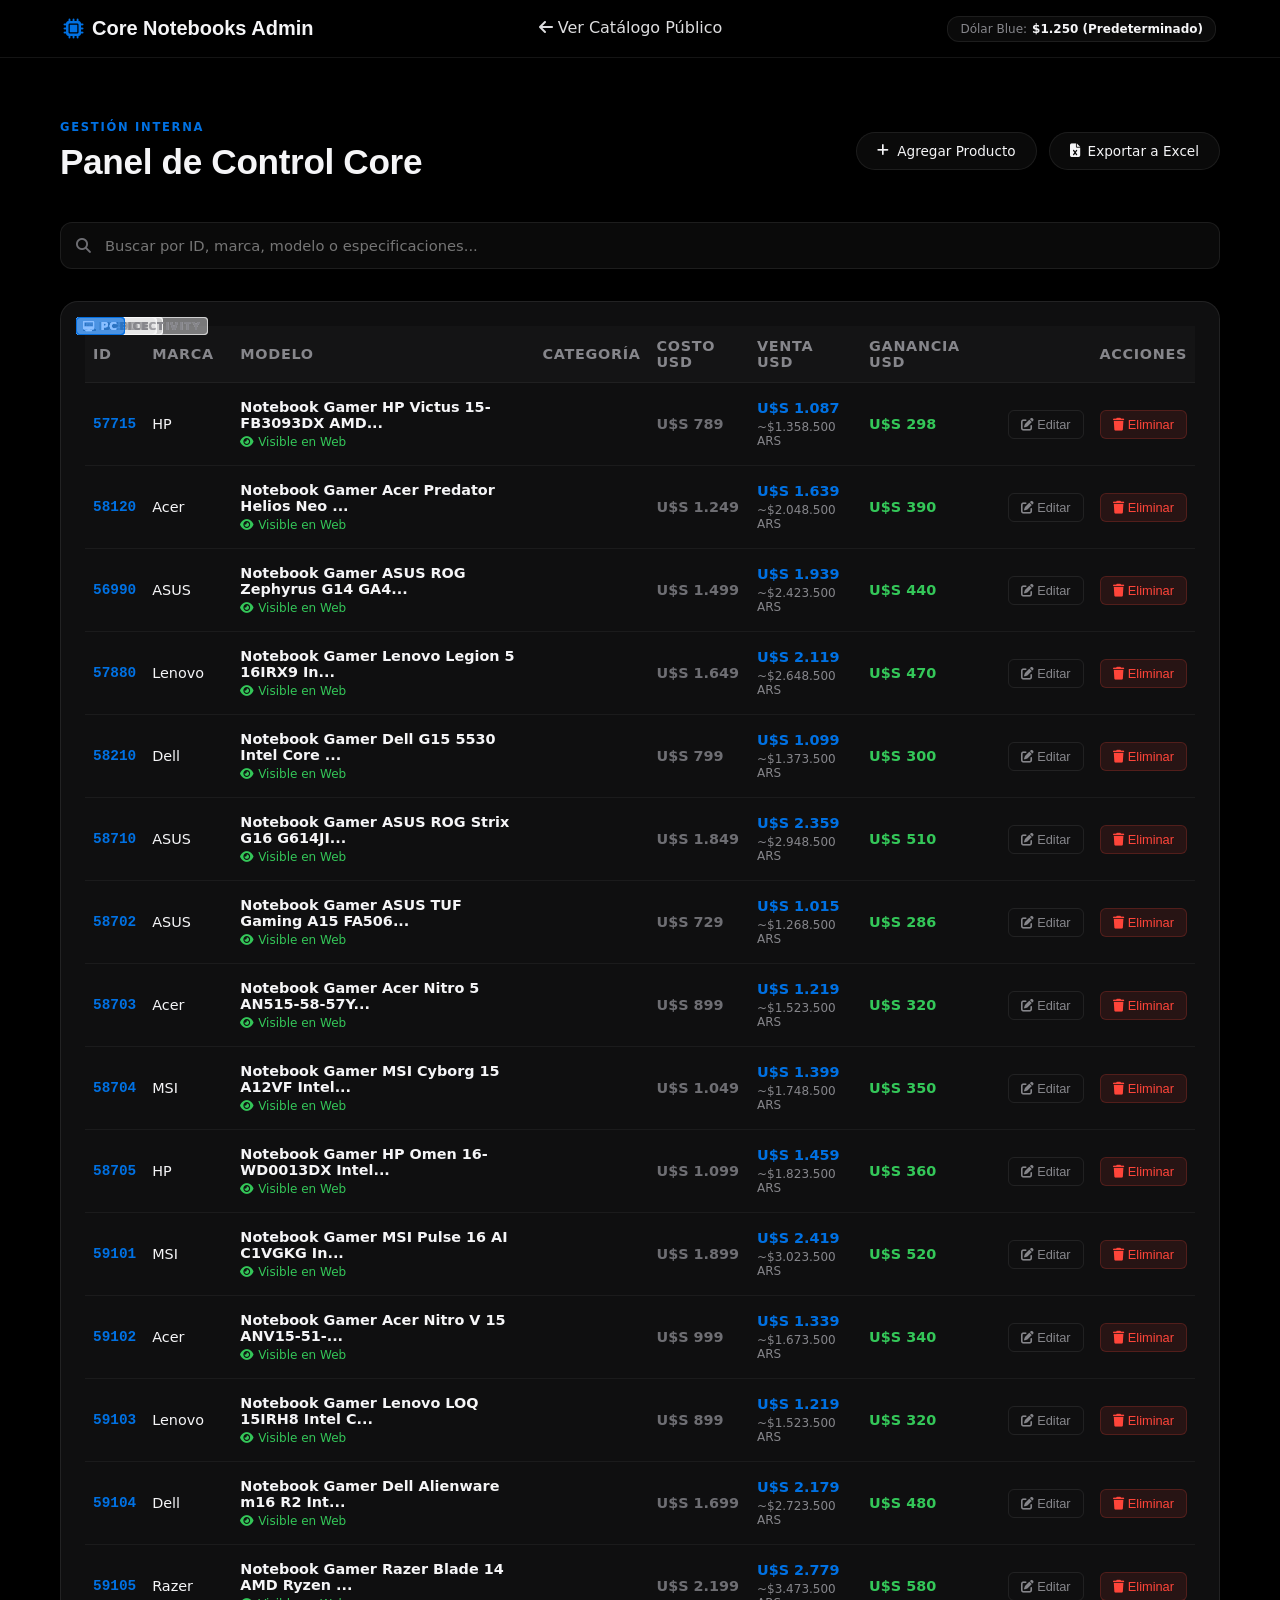
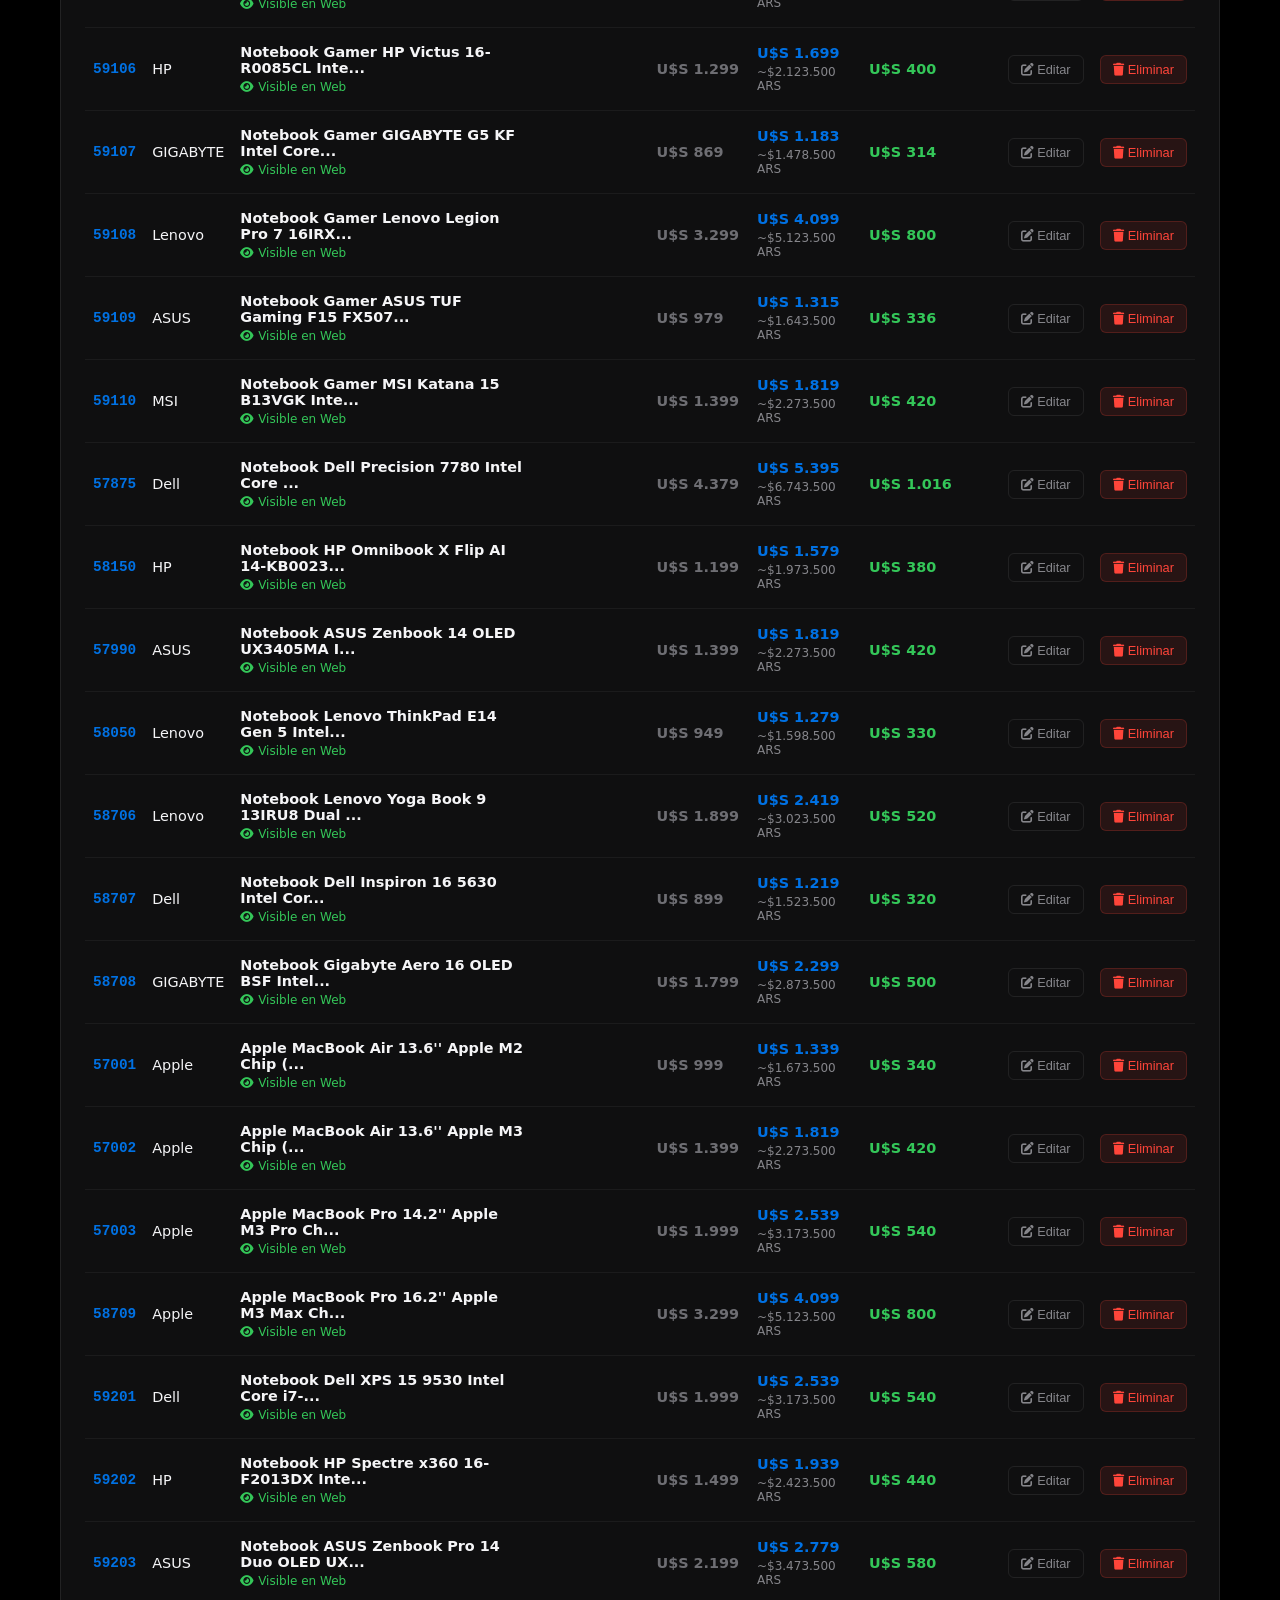
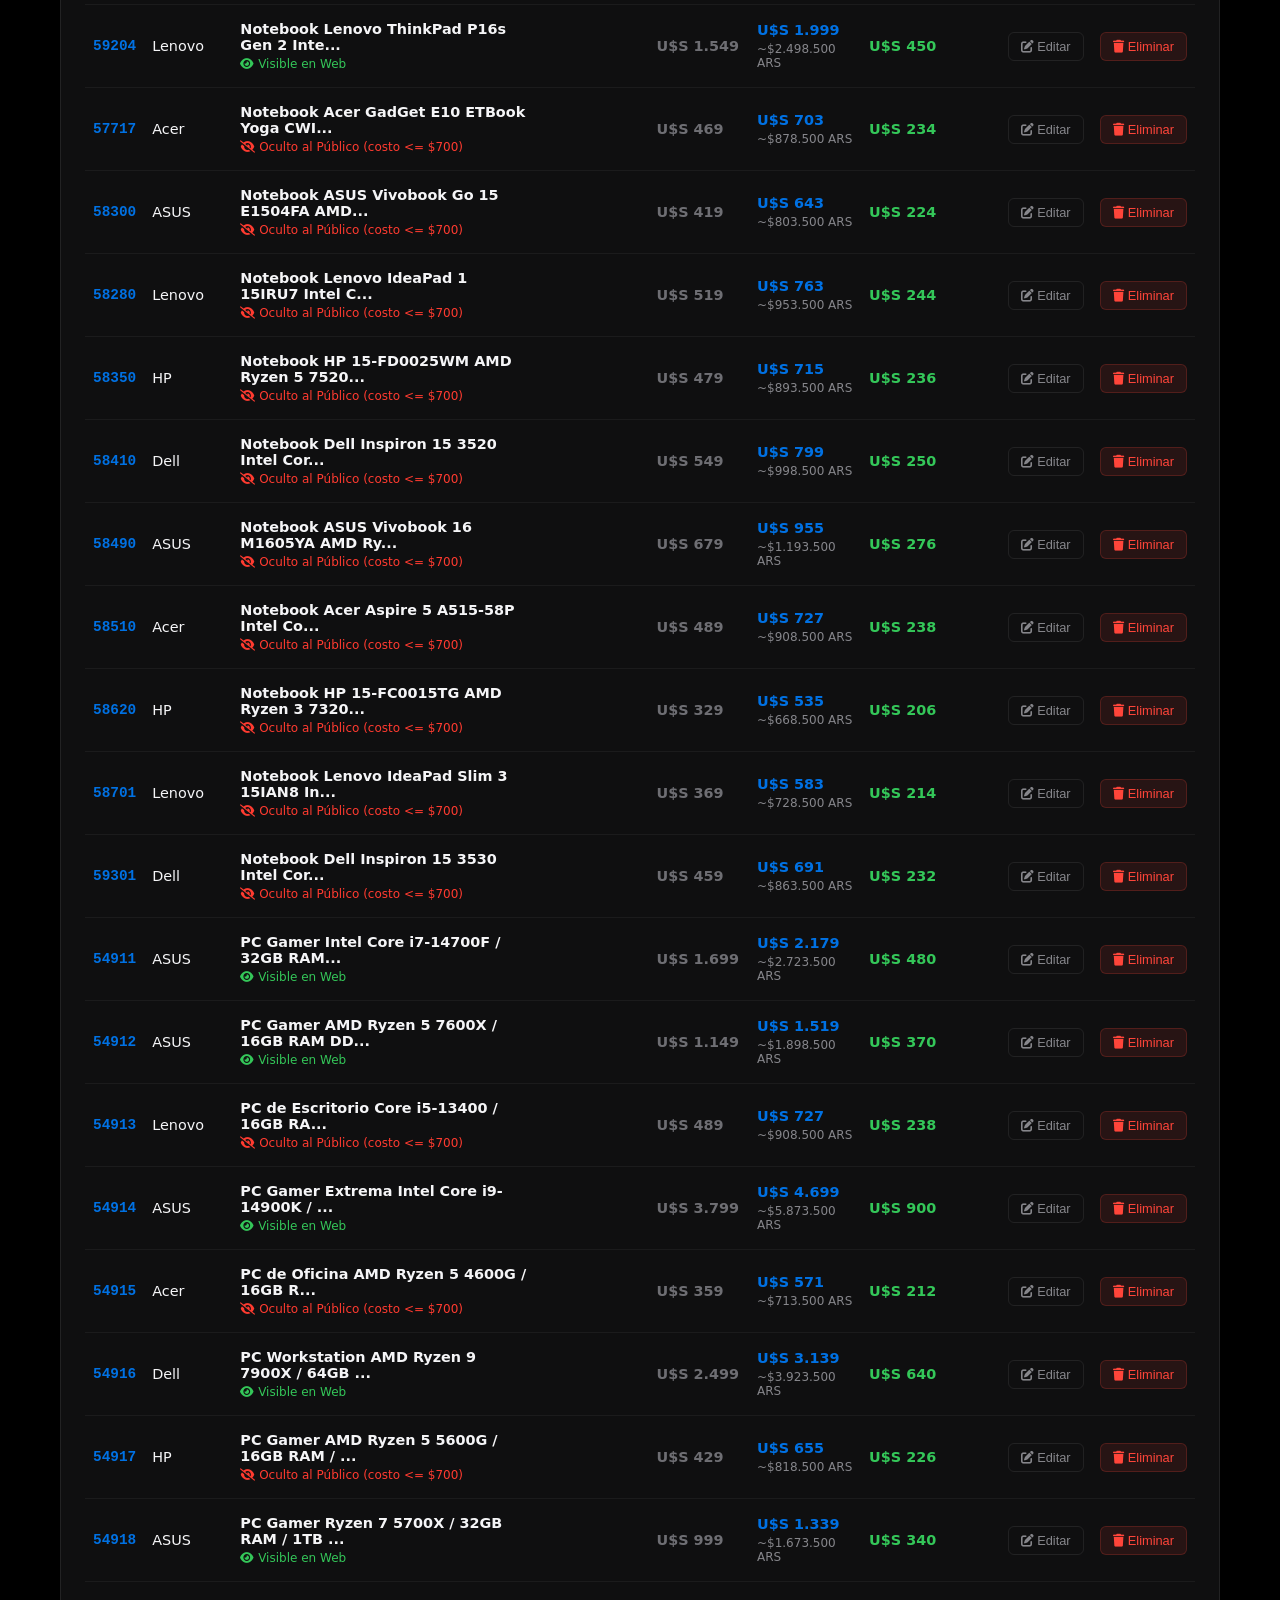
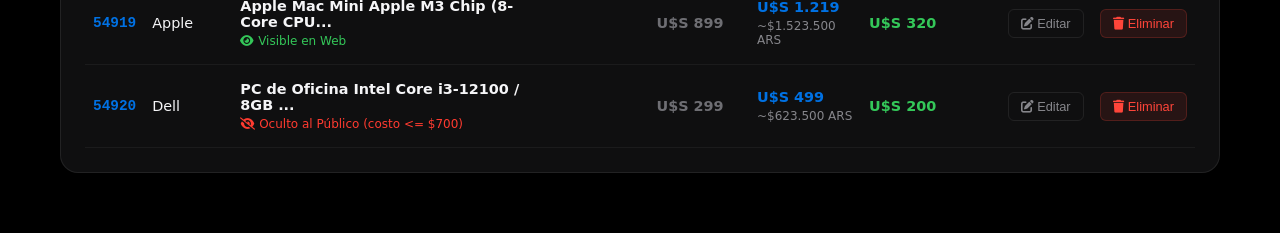
==== admin.html @ 3a76edae "Actualizacion de catalogo y separacion de admin" ====
<!DOCTYPE html>
<html lang="es">
<head>
    <meta charset="UTF-8">
    <meta name="viewport" content="width=device-width, initial-scale=1.0">
    <title>Panel de Administración | Core Notebooks</title>
    
    <!-- Fontshare CDN: Imports General Sans and Geist -->
    <link href="https://api.fontshare.com/v2/css?f[]=general-sans@400,500,600,700&f[]=geist@400,500,600,700&display=swap" rel="stylesheet">
    
    <!-- FontAwesome for Premium Icons -->
    <link rel="stylesheet" href="https://cdnjs.cloudflare.com/ajax/libs/font-awesome/6.4.0/css/all.min.css">
    
    <!-- Custom CSS -->
    <link rel="stylesheet" href="style.css">
</head>
<body style="overflow-y: auto;">

    <div id="app-container" class="app-visible">
        
        <!-- HEADER / NAVIGATION -->
        <header class="main-header">
            <div class="nav-container">
                <div class="brand-logo">
                    <i class="fa-solid fa-microchip"></i>
                    <span>Core Notebooks Admin</span>
                </div>
                
                <nav class="main-nav">
                    <a href="index.html" class="nav-link"><i class="fa-solid fa-arrow-left"></i> Ver Catálogo Público</a>
                </nav>

                <div class="header-actions">
                    <div class="exchange-rate-badge" id="rate-badge" title="Cotización Dólar Blue (Live)">
                        <span>Dólar Blue: </span>
                        <strong id="blue-rate-value">Cargando...</strong>
                    </div>
                </div>
            </div>
        </header>

        <!-- DASHBOARD CONTAINER -->
        <main class="view-section" style="padding-top: 120px; padding-bottom: 60px;">
            <section id="dashboard" class="catalog-section" style="max-width: 1200px; margin: 0 auto; padding: 0 20px;">
                <div class="dashboard-header-row" style="display: flex; justify-content: space-between; align-items: center; margin-bottom: 2.5rem;">
                    <div>
                        <span class="section-tag" style="margin-bottom: 0.5rem;">Gestión Interna</span>
                        <h2 class="section-title" style="margin-bottom: 0;">Panel de Control Core</h2>
                    </div>
                    <div style="display: flex; gap: 12px;">
                        <button class="btn-admin" id="dashboard-add-product-btn" style="display: flex; align-items: center; gap: 8px;">
                            <i class="fa-solid fa-plus"></i> Agregar Producto
                        </button>
                        <button class="btn-admin" id="dashboard-export-excel-btn" style="display: flex; align-items: center; gap: 8px;">
                            <i class="fa-solid fa-file-excel"></i> Exportar a Excel
                        </button>
                    </div>
                </div>

                <!-- Dashboard Filter/Search -->
                <div class="search-bar-container" style="margin-bottom: 2rem;">
                    <i class="fa-solid fa-magnifying-glass search-icon"></i>
                    <input type="text" id="dashboard-search" placeholder="Buscar por ID, marca, modelo o especificaciones...">
                </div>

                <!-- Admin Products Table -->
                <div class="admin-table-wrapper" style="overflow-x: auto; background: var(--bg-card); border: 1px solid var(--border-color); border-radius: 18px; padding: 24px; backdrop-filter: blur(20px);">
                    <table class="admin-table" style="width: 100%; border-collapse: collapse; text-align: left;">
                        <thead>
                            <tr style="border-bottom: 1px solid var(--border-color); color: var(--text-secondary); font-size: 0.85rem; text-transform: uppercase; letter-spacing: 0.05em;">
                                <th style="padding: 12px 8px;">ID</th>
                                <th style="padding: 12px 8px;">Marca</th>
                                <th style="padding: 12px 8px;">Modelo</th>
                                <th style="padding: 12px 8px;">Categoría</th>
                                <th style="padding: 12px 8px;">Costo USD</th>
                                <th style="padding: 12px 8px;">Venta USD</th>
                                <th style="padding: 12px 8px;">Ganancia USD</th>
                                <th style="padding: 12px 8px; text-align: right;">Acciones</th>
                            </tr>
                        </thead>
                        <tbody id="dashboard-products-tbody">
                            <tr>
                                <td colspan="8" style="text-align: center; color: var(--text-muted); padding: 24px;">Cargando catálogo administrativo...</td>
                            </tr>
                        </tbody>
                    </table>
                </div>
            </section>
        </main>

        <!-- DASHBOARD EDIT MODAL -->
        <div id="dashboard-edit-modal" class="modal-overlay">
            <div class="modal-content settings-modal-content" style="max-width: 600px;">
                <div class="modal-header">
                    <h2 id="edit-modal-title"><i class="fa-solid fa-pen-to-square"></i> Editar Producto</h2>
                    <button class="modal-close" id="close-edit-modal-btn"><i class="fa-solid fa-xmark"></i></button>
                </div>
                <div class="modal-body" style="max-height: 70vh; overflow-y: auto; padding-right: 10px;">
                    <form id="edit-product-form">
                        <input type="hidden" id="edit-product-id">
                        
                        <div class="input-group">
                            <label for="edit-product-name">Nombre / Modelo Completo:</label>
                            <input type="text" id="edit-product-name" required placeholder="Notebook Gamer HP Victus...">
                        </div>
                        
                        <div style="display: grid; grid-template-columns: 1fr 1fr; gap: 16px;">
                            <div class="input-group">
                                <label for="edit-product-brand">Marca:</label>
                                <input type="text" id="edit-product-brand" required placeholder="HP, Apple, ASUS...">
                            </div>
                            <div class="input-group">
                                <label for="edit-product-price">Costo Proveedor (USD):</label>
                                <input type="number" id="edit-product-price" step="0.01" required placeholder="789.00">
                            </div>
                        </div>

                        <div style="display: grid; grid-template-columns: 1fr 1fr; gap: 16px;">
                            <div class="input-group">
                                <label for="edit-product-category">Categoría (Perfil):</label>
                                <select id="edit-product-category" required style="width: 100%; background: rgba(255,255,255,0.04); border: 1px solid var(--border-color); color: var(--text-primary); padding: 12px; border-radius: 12px; font-family: var(--font-body); outline: none;">
                                    <option value="gaming" style="background:#0b0b0c;">Gaming</option>
                                    <option value="productivity" style="background:#0b0b0c;">Productividad</option>
                                    <option value="design" style="background:#0b0b0c;">Diseño</option>
                                    <option value="office" style="background:#0b0b0c;">Oficina</option>
                                </select>
                            </div>
                            <div class="input-group">
                                <label for="edit-product-type">Tipo de Equipo:</label>
                                <select id="edit-product-type" required style="width: 100%; background: rgba(255,255,255,0.04); border: 1px solid var(--border-color); color: var(--text-primary); padding: 12px; border-radius: 12px; font-family: var(--font-body); outline: none;">
                                    <option value="notebook" style="background:#0b0b0c;">Notebook</option>
                                    <option value="desktop" style="background:#0b0b0c;">PC Escritorio</option>
                                </select>
                            </div>
                        </div>

                        <h3 class="filter-label" style="margin-top: 1.5rem; margin-bottom: 0.5rem; border-bottom: 1px solid var(--border-color); padding-bottom: 4px;">Especificaciones Técnicas</h3>
                        
                        <div style="display: grid; grid-template-columns: 1fr 1fr; gap: 16px;">
                            <div class="input-group">
                                <label for="edit-product-cpu">CPU:</label>
                                <input type="text" id="edit-product-cpu" required placeholder="AMD Ryzen 7 7445HS">
                            </div>
                            <div class="input-group">
                                <label for="edit-product-ram">RAM:</label>
                                <input type="text" id="edit-product-ram" required placeholder="16 GB DDR5">
                            </div>
                        </div>

                        <div style="display: grid; grid-template-columns: 1fr 1fr; gap: 16px;">
                            <div class="input-group">
                                <label for="edit-product-ssd">SSD / Almacenamiento:</label>
                                <input type="text" id="edit-product-ssd" required placeholder="512 GB NVMe SSD">
                            </div>
                            <div class="input-group">
                                <label for="edit-product-screen">Pantalla / Gabinete:</label>
                                <input type="text" id="edit-product-screen" required placeholder="15.6&quot; FHD IPS 144Hz">
                            </div>
                        </div>

                        <div style="display: grid; grid-template-columns: 1fr 1fr; gap: 16px;">
                            <div class="input-group">
                                <label for="edit-product-gpu">GPU / Gráficos:</label>
                                <input type="text" id="edit-product-gpu" required placeholder="RTX 4050 6GB">
                            </div>
                            <div class="input-group">
                                <label for="edit-product-os">Sistema Operativo:</label>
                                <input type="text" id="edit-product-os" required placeholder="Windows 11 Home">
                            </div>
                        </div>

                        <h3 class="filter-label" style="margin-top: 1.5rem; margin-bottom: 0.5rem; border-bottom: 1px solid var(--border-color); padding-bottom: 4px;">Imágenes</h3>
                        
                        <div class="input-group">
                            <label>Imagen del Producto:</label>
                            <input type="file" id="edit-product-file" accept="image/*" style="margin-bottom: 10px;">
                            <div id="edit-product-image-preview-container" style="width: 120px; height: 120px; border: 1px dashed var(--border-color); border-radius: 12px; display: flex; align-items: center; justify-content: center; overflow: hidden; background: rgba(0,0,0,0.2);">
                                <img id="edit-product-image-preview" src="" alt="Previsualización" style="max-width: 100%; max-height: 100%; object-fit: contain; display: none;">
                                <span id="edit-product-image-placeholder" style="font-size: 0.8rem; color: var(--text-muted);">Sin Imagen</span>
                            </div>
                        </div>
                    </form>
                </div>
                <div class="modal-footer">
                    <button class="btn btn-secondary" id="cancel-edit-modal-btn">Cancelar</button>
                    <button class="btn btn-primary" id="save-product-btn">Guardar Cambios</button>
                </div>
            </div>
        </div>

    </div>

    <!-- Admin Logic JS -->
    <script src="admin.js"></script>
</body>
</html>
---- style.css ----
/* ==========================================================================
   CORE NOTEBOOKS - DESIGN SYSTEM
   Fonts: General Sans (Headings) & Geist (Body, UI, Navbar)
   Theme: High-Tech Dark Mode, Apple & 21st.dev inspired
   ========================================================================== */

/* 1. IMPORTS & SYSTEM VARIABLES */
@import url('https://api.fontshare.com/v2/css?f[]=general-sans@400,500,600,700&f[]=geist@400,500,600,700&display=swap');

:root {
    --bg-black: #000000;
    --bg-dark-gray: #0b0b0c;
    --bg-card: rgba(22, 22, 23, 0.7);
    --bg-card-hover: rgba(30, 30, 32, 0.85);
    
    --text-primary: #f5f5f7;
    --text-secondary: #86868b;
    --text-muted: #6e6e73;
    
    --accent-blue: #0071e3;
    --accent-blue-hover: #147ce5;
    --accent-glow: rgba(0, 113, 227, 0.4);
    --accent-green: #25d366; /* WhatsApp Green */
    --accent-green-hover: #20ba59;
    
    --border-color: rgba(255, 255, 255, 0.08);
    --border-hover: rgba(255, 255, 255, 0.18);
    
    /* Font Families specified in prompt */
    --font-heading: 'General Sans', -apple-system, BlinkMacSystemFont, sans-serif;
    --font-body: 'Geist', 'Inter', system-ui, sans-serif;
    
    --transition-fast: 0.2s cubic-bezier(0.25, 0.1, 0.25, 1);
    --transition-normal: 0.4s cubic-bezier(0.25, 0.8, 0.25, 1);
    --transition-slow: 0.8s cubic-bezier(0.25, 1, 0.5, 1);
}

/* 2. BASE RESET */
* {
    margin: 0;
    padding: 0;
    box-sizing: border-box;
    scroll-behavior: smooth;
}

body {
    background-color: var(--bg-black);
    color: var(--text-primary);
    font-family: var(--font-body);
    -webkit-font-smoothing: antialiased;
    overflow-x: hidden;
}

::-webkit-scrollbar {
    width: 8px;
    height: 8px;
}

::-webkit-scrollbar-track {
    background: var(--bg-black);
}

::-webkit-scrollbar-thumb {
    background: #333335;
    border-radius: 4px;
}

::-webkit-scrollbar-thumb:hover {
    background: #444447;
}

a {
    color: inherit;
    text-decoration: none;
}

/* 3. CINEMATIC FULLSCREEN INTRO OVERLAY */
#intro-overlay {
    position: fixed;
    top: 0;
    left: 0;
    width: 100vw;
    height: 100vh;
    background-color: var(--bg-black);
    z-index: 9999;
    display: flex;
    justify-content: center;
    align-items: center;
    overflow: hidden;
    transition: opacity 1s cubic-bezier(0.25, 1, 0.5, 1), visibility 1s;
}

.intro-active {
    opacity: 1;
    visibility: visible;
}

.intro-fading {
    opacity: 0;
    visibility: hidden;
    pointer-events: none;
}

#intro-video {
    position: absolute;
    top: 0;
    left: 0;
    width: 100vw;
    height: 100vh;
    object-fit: cover;
    z-index: 1;
}

#intro-text-wrapper {
    position: relative;
    z-index: 2;
    text-align: center;
    padding: 2rem;
    perspective: 1000px;
    opacity: 0;
    pointer-events: none;
    transition: opacity 0.6s ease;
}

#intro-text-wrapper.text-visible {
    opacity: 1;
    pointer-events: auto;
}

.intro-subtext {
    font-family: var(--font-body);
    font-size: 0.85rem;
    letter-spacing: 0.3em;
    color: var(--text-secondary);
    margin-bottom: 0.5rem;
    opacity: 0;
    transform: translateY(15px);
}

.intro-title {
    font-family: var(--font-heading);
    font-size: 3.5rem;
    font-weight: 700;
    letter-spacing: -0.02em;
    background: linear-gradient(180deg, #ffffff 30%, #a1a1a6 100%);
    -webkit-background-clip: text;
    -webkit-text-fill-color: transparent;
    margin-bottom: 0.5rem;
    opacity: 0;
    transform: translateY(20px);
}

.intro-description {
    font-size: 1.1rem;
    color: var(--text-muted);
    opacity: 0;
    transform: translateY(15px);
}

#intro-text-wrapper.text-visible .animate-sub {
    animation: fadeInUp 1s forwards 0.2s;
}
#intro-text-wrapper.text-visible .animate-title {
    animation: fadeInUp 1.2s forwards 0.4s;
}
#intro-text-wrapper.text-visible .animate-desc {
    animation: fadeInUp 1.2s forwards 0.6s;
}

@keyframes fadeInUp {
    to {
        opacity: 1;
        transform: translateY(0);
    }
}

.skip-btn {
    position: absolute;
    bottom: 40px;
    right: 40px;
    background: rgba(255, 255, 255, 0.08);
    border: 1px solid var(--border-color);
    color: var(--text-primary);
    font-family: var(--font-body);
    font-size: 0.9rem;
    font-weight: 500;
    padding: 0.75rem 1.75rem;
    border-radius: 30px;
    cursor: pointer;
    backdrop-filter: blur(10px);
    transition: all var(--transition-fast);
    z-index: 3;
}

.skip-btn:hover {
    background: rgba(255, 255, 255, 0.15);
    border-color: var(--border-hover);
    transform: translateY(-2px);
}

.skip-btn i {
    margin-left: 0.5rem;
    transition: transform var(--transition-fast);
}

.skip-btn:hover i {
    transform: translateX(3px);
}

/* Fallback CSS 3D laptop (only shown if video fails) */
.laptop-3d {
    position: absolute;
    width: 300px;
    height: 200px;
    perspective: 800px;
    display: flex;
    flex-direction: column;
    align-items: center;
    justify-content: flex-end;
    z-index: 2;
}

.keyboard-base {
    width: 280px;
    height: 12px;
    background: linear-gradient(180deg, #222225 0%, #111112 100%);
    border-radius: 4px 4px 10px 10px;
    box-shadow: 0 8px 20px rgba(0, 0, 0, 0.8);
    position: relative;
    z-index: 5;
}

.lid-hinge {
    position: absolute;
    bottom: 10px;
    width: 240px;
    height: 6px;
    background: #0a0a0b;
    z-index: 4;
}

.screen-lid {
    position: absolute;
    bottom: 3px;
    width: 270px;
    height: 175px;
    background: linear-gradient(135deg, #1d1d1f 0%, #111112 100%);
    border: 1.5px solid #2a2a2e;
    border-radius: 8px 8px 0 0;
    transform-origin: bottom center;
    transform: rotateX(0deg);
    transition: transform 2.2s cubic-bezier(0.25, 1, 0.5, 1);
    display: flex;
    justify-content: center;
    align-items: center;
    z-index: 3;
}

.screen-content {
    width: 258px;
    height: 163px;
    background-color: #050505;
    border-radius: 5px;
    display: flex;
    justify-content: center;
    align-items: center;
    opacity: 0;
    transition: opacity 1.5s ease-in-out 1s;
}

.core-logo-glow {
    display: flex;
    flex-direction: column;
    align-items: center;
    color: var(--text-primary);
}

.logo-icon {
    font-size: 2.2rem;
    margin-bottom: 0.6rem;
    color: var(--accent-blue);
    filter: drop-shadow(0 0 8px var(--accent-blue));
}

.laptop-3d.open-lid .screen-lid {
    transform: rotateX(-115deg);
}

.laptop-3d.open-lid .screen-content {
    opacity: 1;
}

/* 4. MAIN APP CONTAINER */
#app-container {
    width: 100%;
    min-height: 100vh;
    display: flex;
    flex-direction: column;
    transition: opacity 1.2s cubic-bezier(0.25, 1, 0.5, 1);
}

.app-hidden {
    opacity: 0;
    pointer-events: none;
}

.app-visible {
    opacity: 1;
    pointer-events: auto;
}

/* 5. HEADER & NAVIGATION */
.main-header {
    position: fixed;
    top: 0;
    left: 0;
    width: 100%;
    height: 58px;
    background-color: rgba(0, 0, 0, 0.7);
    backdrop-filter: blur(20px);
    -webkit-backdrop-filter: blur(20px);
    border-bottom: 1px solid var(--border-color);
    z-index: 100;
}

.nav-container {
    max-width: 1200px;
    height: 100%;
    margin: 0 auto;
    padding: 0 24px;
    display: flex;
    justify-content: space-between;
    align-items: center;
}

.brand-logo {
    display: flex;
    align-items: center;
    gap: 8px;
    font-family: var(--font-heading);
    font-weight: 600;
    font-size: 1.25rem;
    color: var(--text-primary);
}

.brand-logo i {
    color: var(--accent-blue);
}

/* Navbar Menu */
.main-nav {
    display: flex;
    gap: 36px;
}

.nav-link {
    font-family: var(--font-body);
    font-size: 16px;
    font-weight: 400;
    color: rgba(245, 245, 247, 0.9);
    transition: color var(--transition-fast), border-color var(--transition-fast);
    padding: 6px 0;
    border-bottom: 2px solid transparent;
}

.nav-link:hover {
    color: var(--text-primary);
}

.nav-link.active {
    color: var(--text-primary);
    border-bottom-color: var(--accent-blue);
}

.header-actions {
    display: flex;
    align-items: center;
    gap: 24px;
}

.exchange-rate-badge {
    background: rgba(255, 255, 255, 0.04);
    border: 1px solid var(--border-color);
    padding: 5px 12px;
    border-radius: 12px;
    font-size: 0.75rem;
    color: var(--text-secondary);
    display: flex;
    align-items: center;
    gap: 5px;
    font-family: var(--font-body);
}

.exchange-rate-badge strong {
    color: var(--text-primary);
}

.currency-switch-container {
    display: flex;
    align-items: center;
    gap: 8px;
}

.currency-label {
    font-size: 0.78rem;
    font-weight: 600;
    color: var(--text-secondary);
}

.switch {
    position: relative;
    display: inline-block;
    width: 36px;
    height: 20px;
}

.switch input {
    opacity: 0;
    width: 0;
    height: 0;
}

.slider {
    position: absolute;
    cursor: pointer;
    top: 0; left: 0; right: 0; bottom: 0;
    background-color: #333336;
    transition: .3s cubic-bezier(0.25, 0.8, 0.25, 1);
    border-radius: 20px;
}

.slider:before {
    position: absolute;
    content: "";
    height: 14px;
    width: 14px;
    left: 3px;
    bottom: 3px;
    background-color: white;
    transition: .3s cubic-bezier(0.25, 0.8, 0.25, 1);
    border-radius: 50%;
}

input:checked + .slider {
    background-color: var(--accent-blue);
}

input:checked + .slider:before {
    transform: translateX(16px);
}

.settings-btn {
    background: none;
    border: none;
    color: var(--text-secondary);
    cursor: pointer;
    font-size: 1.1rem;
    transition: color var(--transition-fast);
}

.settings-btn:hover {
    color: var(--text-primary);
}

/* Button Sign Up */
.btn-signup {
    font-family: var(--font-body);
    font-size: 16px;
    font-weight: 400;
    background-color: rgba(255, 255, 255, 0.08);
    border: 1px solid var(--border-color);
    color: var(--text-primary);
    padding: 8px 18px;
    border-radius: 18px;
    cursor: pointer;
    transition: all var(--transition-fast);
}

.btn-signup:hover {
    background-color: var(--text-primary);
    color: var(--bg-black);
    border-color: var(--text-primary);
}

.mobile-menu-toggle {
    display: none;
    background: none;
    border: none;
    color: var(--text-primary);
    font-size: 1.35rem;
    cursor: pointer;
}

/* 6. HERO SECTION */
.hero-section {
    position: relative;
    padding-top: 180px;
    padding-bottom: 60px;
    display: flex;
    flex-direction: column;
    align-items: center;
    text-align: center;
    overflow: hidden;
}

.hero-bg-glow {
    position: absolute;
    top: -20%;
    left: 50%;
    transform: translateX(-50%);
    width: 80%;
    max-width: 1400px;
    height: 700px;
    background: radial-gradient(circle, rgba(58, 123, 191, 0.08) 0%, transparent 70%);
    z-index: 1;
    pointer-events: none;
}

.hero-content {
    max-width: 1100px;
    padding: 0 24px;
    z-index: 2;
    display: flex;
    flex-direction: column;
    align-items: center;
}

/* Título Principal ("CORE.") */
.hero-main-title {
    font-family: var(--font-heading);
    font-size: 230px;
    font-weight: 400;
    line-height: 1.02;
    letter-spacing: -0.024em;
    margin-bottom: 2rem;
    
    background: linear-gradient(223deg, #E8E8E9 0%, #3A7BBF 104.15%);
    -webkit-background-clip: text;
    -webkit-text-fill-color: transparent;
}

/* Subtext */
.hero-subtext-desc {
    font-family: var(--font-body);
    font-size: 18px;
    line-height: 32px;
    color: var(--text-primary);
    opacity: 0.8;
    max-width: 600px;
    margin: 0 auto 2.5rem auto;
}

/* CTA */
.btn-cta {
    font-family: var(--font-body);
    font-size: 16px;
    font-weight: 400;
    background: linear-gradient(135deg, var(--accent-blue) 0%, #1c5ec8 100%);
    color: white;
    border: none;
    padding: 14px 32px;
    border-radius: 28px;
    cursor: pointer;
    transition: all var(--transition-fast);
    box-shadow: 0 4px 15px rgba(0, 113, 227, 0.25);
}

.btn-cta:hover {
    transform: translateY(-2px);
    box-shadow: 0 6px 20px rgba(0, 113, 227, 0.4);
}

/* 7. SOCIAL PROOF / MARQUEE SECTION */
.social-proof-section {
    background-color: var(--bg-black);
    padding: 40px 0;
    border-bottom: 1px solid var(--border-color);
    position: relative;
    z-index: 2;
    width: 100%;
}

.social-proof-container {
    max-width: 1200px;
    margin: 0 auto;
    padding: 0 24px;
    display: flex;
    align-items: center;
    gap: 40px;
}

.social-proof-intro {
    font-family: var(--font-body);
    font-size: 14px;
    line-height: 1.4;
    color: var(--text-secondary);
    opacity: 0.5;
    white-space: nowrap;
    flex-shrink: 0;
    text-align: left;
}

.brand-marquee-container {
    overflow: hidden;
    width: 100%;
    position: relative;
    mask-image: linear-gradient(to right, transparent, black 10%, black 90%, transparent);
    -webkit-mask-image: linear-gradient(to right, transparent, black 10%, black 90%, transparent);
}

.brand-marquee-track {
    display: flex;
    gap: 60px;
    width: max-content;
    animation: marqueeScroll 25s linear infinite;
}

.brand-item {
    font-family: var(--font-body);
    font-size: 16px;
    font-weight: 600;
    color: var(--text-primary);
    opacity: 0.7;
    transition: opacity var(--transition-fast);
}

.brand-item:hover {
    opacity: 1;
}

@keyframes marqueeScroll {
    0% { transform: translateX(0); }
    100% { transform: translateX(-50%); }
}

/* 8. CATALOG SECTION & TAB SWITCHER */
.catalog-section {
    max-width: 1200px;
    margin: 0 auto;
    padding: 80px 24px;
}

.section-header {
    text-align: center;
    margin-bottom: 2rem; /* Reduced to sit neatly with tabs */
}

.section-tag {
    font-size: 0.72rem;
    font-weight: 600;
    color: var(--accent-blue);
    letter-spacing: 0.15em;
    text-transform: uppercase;
    margin-bottom: 0.5rem;
    display: block;
}

.section-title {
    font-family: var(--font-heading);
    font-size: 2.2rem;
    font-weight: 600;
    margin-bottom: 0.8rem;
    letter-spacing: -0.01em;
}

.section-subtitle {
    font-size: 1.05rem;
    color: var(--text-secondary);
    max-width: 500px;
    margin: 0 auto;
}

/* Catalog tab switcher: Separates filter matching from general stock inventory */
.catalog-tabs-container {
    display: flex;
    justify-content: center;
    gap: 16px;
    margin-bottom: 2.5rem;
    position: relative;
    z-index: 5;
}

.catalog-tab-btn {
    font-family: var(--font-body);
    font-size: 15px;
    font-weight: 500;
    background-color: rgba(255, 255, 255, 0.02);
    border: 1px solid var(--border-color);
    color: var(--text-secondary);
    padding: 12px 24px;
    border-radius: 30px;
    cursor: pointer;
    display: flex;
    align-items: center;
    gap: 8px;
    transition: all var(--transition-fast);
}

.catalog-tab-btn:hover {
    background-color: rgba(255, 255, 255, 0.06);
    color: var(--text-primary);
    border-color: var(--border-hover);
}

.catalog-tab-btn.active {
    background: linear-gradient(135deg, var(--accent-blue) 0%, #1c5ec8 100%);
    color: white;
    border-color: var(--accent-blue);
    box-shadow: 0 4px 15px var(--accent-glow);
}

/* Filters Panel */
.filter-panel {
    background: var(--bg-card);
    border: 1px solid var(--border-color);
    border-radius: 18px;
    padding: 24px;
    backdrop-filter: blur(20px);
    margin-bottom: 3rem;
    box-shadow: 0 10px 30px rgba(0,0,0,0.3);
    transition: max-height 0.4s cubic-bezier(0.25, 0.8, 0.25, 1), opacity 0.3s ease-out, margin 0.4s ease-out, padding 0.4s ease-out, border-color 0.4s ease-out;
    overflow: hidden;
    max-height: 450px;
}

.filter-panel-collapsed {
    max-height: 0 !important;
    opacity: 0 !important;
    padding-top: 0 !important;
    padding-bottom: 0 !important;
    margin-bottom: 0 !important;
    border-color: transparent !important;
    pointer-events: none;
}

.search-bar-container {
    position: relative;
    width: 100%;
    margin-bottom: 20px;
}

.search-bar-container input {
    width: 100%;
    background-color: rgba(255, 255, 255, 0.04);
    border: 1px solid var(--border-color);
    border-radius: 12px;
    padding: 14px 14px 14px 44px;
    color: var(--text-primary);
    font-family: var(--font-body);
    font-size: 0.92rem;
    transition: all var(--transition-fast);
}

.search-bar-container input:focus {
    outline: none;
    border-color: var(--accent-blue);
    background-color: rgba(255, 255, 255, 0.08);
    box-shadow: 0 0 10px rgba(0, 113, 227, 0.15);
}

.search-icon {
    position: absolute;
    left: 16px;
    top: 50%;
    transform: translateY(-50%);
    color: var(--text-muted);
    font-size: 0.95rem;
}

.filters-row {
    display: flex;
    flex-wrap: wrap;
    gap: 24px;
    margin-bottom: 20px;
}

.filters-row.flex-between {
    justify-content: space-between;
    align-items: center;
    margin-bottom: 0;
}

.filter-group {
    flex: 1;
    min-width: 250px;
}

.filter-label {
    display: block;
    font-size: 0.72rem;
    font-weight: 600;
    color: var(--text-secondary);
    text-transform: uppercase;
    letter-spacing: 0.1em;
    margin-bottom: 8px;
}

.filter-buttons {
    display: flex;
    flex-wrap: wrap;
    gap: 8px;
}

.filter-btn {
    background: rgba(255, 255, 255, 0.03);
    border: 1px solid var(--border-color);
    color: var(--text-secondary);
    font-family: var(--font-body);
    font-size: 0.8rem;
    font-weight: 500;
    padding: 8px 14px;
    border-radius: 8px;
    cursor: pointer;
    transition: all var(--transition-fast);
}

.filter-btn:hover {
    background: rgba(255, 255, 255, 0.08);
    color: var(--text-primary);
}

.filter-btn.active {
    background-color: var(--text-primary);
    color: var(--bg-black);
    border-color: var(--text-primary);
    font-weight: 600;
}

.price-slider-group {
    max-width: 400px;
}

.price-slider-group input[type="range"] {
    -webkit-appearance: none;
    width: 100%;
    height: 4px;
    background: #333;
    border-radius: 2px;
    outline: none;
}

.price-slider-group input[type="range"]::-webkit-slider-thumb {
    -webkit-appearance: none;
    width: 16px;
    height: 16px;
    border-radius: 50%;
    background: var(--text-primary);
    cursor: pointer;
    transition: transform 0.1s ease;
}

.price-slider-group input[type="range"]::-webkit-slider-thumb:hover {
    transform: scale(1.25);
    background: var(--accent-blue);
}

.reset-btn {
    background: none;
    border: none;
    color: var(--text-secondary);
    font-family: var(--font-body);
    font-size: 0.8rem;
    cursor: pointer;
    transition: color var(--transition-fast);
    padding: 8px 0;
}

.reset-btn:hover {
    color: var(--text-primary);
}

.reset-btn i {
    margin-right: 4px;
}

/* Laptop Grid */
.products-grid {
    display: grid;
    grid-template-columns: repeat(auto-fill, minmax(290px, 1fr));
    gap: 28px;
    min-height: 200px;
}

.grid-placeholder {
    grid-column: 1 / -1;
    text-align: center;
    padding: 60px 0;
    color: var(--text-secondary);
    font-size: 0.95rem;
}

.product-card {
    background: var(--bg-card);
    border: 1px solid var(--border-color);
    border-radius: 18px;
    overflow: hidden;
    display: flex;
    flex-direction: column;
    transition: all var(--transition-normal);
    position: relative;
    cursor: pointer;
}

/* Spotlight cursor glow overlay */
.product-card::before {
    content: '';
    position: absolute;
    top: 0;
    left: 0;
    width: 100%;
    height: 100%;
    background: radial-gradient(800px circle at var(--x, 0px) var(--y, 0px), rgba(255, 255, 255, 0.05), transparent 45%);
    pointer-events: none;
    z-index: 1;
}

.product-card:hover {
    transform: translateY(-8px);
    border-color: var(--border-hover);
    box-shadow: 0 15px 35px rgba(0, 0, 0, 0.6);
}

.product-image-wrapper {
    width: 100%;
    height: 180px;
    background: radial-gradient(circle, rgba(255, 255, 255, 0.05) 0%, rgba(255, 255, 255, 0) 70%), linear-gradient(180deg, rgba(255,255,255,0.02) 0%, transparent 100%);
    display: flex;
    justify-content: center;
    align-items: center;
    position: relative;
    padding: 20px;
    border-bottom: 1px solid rgba(255, 255, 255, 0.03);
}

.product-image-wrapper img {
    max-width: 80%;
    max-height: 85%;
    object-fit: contain;
    transition: transform var(--transition-normal);
    filter: drop-shadow(0 8px 16px rgba(0,0,0,0.4));
    border-radius: 8px;
}

.product-card:hover .product-image-wrapper img {
    transform: scale(1.06);
}

.card-category-badge {
    position: absolute;
    top: 15px;
    left: 15px;
    background: rgba(255, 255, 255, 0.06);
    border: 1px solid rgba(255,255,255,0.1);
    color: var(--text-secondary);
    font-size: 0.65rem;
    font-weight: 600;
    text-transform: uppercase;
    letter-spacing: 0.1em;
    padding: 3px 8px;
    border-radius: 4px;
}

.product-details {
    padding: 22px;
    display: flex;
    flex-direction: column;
    flex-grow: 1;
}

.product-brand {
    font-size: 0.72rem;
    font-weight: 600;
    color: var(--accent-blue);
    text-transform: uppercase;
    letter-spacing: 0.15em;
    margin-bottom: 6px;
}

.product-name {
    font-family: var(--font-heading);
    font-size: 1.05rem;
    font-weight: 600;
    line-height: 1.35;
    color: var(--text-primary);
    margin-bottom: 12px;
    display: -webkit-box;
    -webkit-line-clamp: 2;
    -webkit-box-orient: vertical;
    overflow: hidden;
    height: 2.7em;
}

.product-specs-summary {
    list-style: none;
    margin-bottom: 20px;
    border-top: 1px solid rgba(255, 255, 255, 0.05);
    padding-top: 12px;
}

.product-specs-summary li {
    font-size: 0.78rem;
    color: var(--text-secondary);
    margin-bottom: 6px;
    display: flex;
    align-items: center;
    gap: 8px;
}

.product-specs-summary li i {
    font-size: 0.72rem;
    color: var(--text-muted);
    width: 14px;
}

.card-footer {
    display: flex;
    justify-content: space-between;
    align-items: flex-end;
    margin-top: auto;
    border-top: 1px solid rgba(255, 255, 255, 0.05);
    padding-top: 14px;
}

.price-box {
    display: flex;
    flex-direction: column;
}

.price-label {
    font-size: 0.65rem;
    color: var(--text-muted);
    text-transform: uppercase;
}

.price-value {
    font-family: var(--font-heading);
    font-size: 1.45rem;
    font-weight: 700;
}

.buy-card-btn {
    background: rgba(255,255,255,0.06);
    border: 1px solid var(--border-color);
    color: var(--text-primary);
    width: 38px;
    height: 38px;
    border-radius: 50%;
    display: flex;
    justify-content: center;
    align-items: center;
    cursor: pointer;
    transition: all var(--transition-fast);
}

.product-card:hover .buy-card-btn {
    background: var(--accent-blue);
    border-color: var(--accent-blue);
    box-shadow: 0 0 10px var(--accent-glow);
}

/* 9. ABOUT US ("Nosotros") */
.about-section {
    position: relative;
    background-color: var(--bg-dark-gray);
    padding: 100px 24px;
    border-top: 1px solid var(--border-color);
    overflow: hidden;
}

.about-bg-decoration {
    position: absolute;
    bottom: -20%;
    right: -10%;
    width: 600px;
    height: 600px;
    background: radial-gradient(circle, rgba(58, 123, 191, 0.03) 0%, transparent 70%);
    z-index: 1;
    pointer-events: none;
}

.about-container {
    max-width: 1200px;
    margin: 0 auto;
    display: grid;
    grid-template-columns: 1.2fr 0.8fr;
    gap: 60px;
    align-items: center;
    position: relative;
    z-index: 2;
}

.about-content {
    display: flex;
    flex-direction: column;
    align-items: flex-start;
}

.about-text {
    font-size: 1.1rem;
    line-height: 1.6;
    color: var(--text-secondary);
    margin-bottom: 2rem;
}

.founders-cards {
    display: flex;
    gap: 20px;
    width: 100%;
    margin-bottom: 2rem;
    flex-wrap: wrap;
}

.founder-card {
    flex: 1;
    min-width: 220px;
    background: rgba(255, 255, 255, 0.02);
    border: 1px solid var(--border-color);
    border-radius: 12px;
    padding: 16px;
    display: flex;
    align-items: center;
    gap: 16px;
}

.founder-avatar-placeholder {
    width: 44px;
    height: 44px;
    background: rgba(255, 255, 255, 0.04);
    border-radius: 50%;
    display: flex;
    justify-content: center;
    align-items: center;
    color: var(--text-secondary);
    font-size: 1.1rem;
    border: 1px solid var(--border-color);
}

.founder-info h3 {
    font-family: var(--font-heading);
    font-size: 1.05rem;
    font-weight: 600;
}

.founder-title {
    font-size: 0.72rem;
    font-weight: 600;
    color: var(--accent-blue);
    text-transform: uppercase;
    margin-bottom: 4px;
}

.founder-edu {
    font-size: 0.78rem;
    color: var(--text-secondary);
}

.founder-edu strong {
    color: var(--text-primary);
}

.about-value-prop {
    font-size: 0.95rem;
    line-height: 1.5;
    color: var(--text-primary);
    background: rgba(255, 255, 255, 0.02);
    border-left: 3px solid var(--accent-blue);
    padding: 12px 18px;
    border-radius: 0 8px 8px 0;
}

.about-value-prop i {
    color: var(--accent-blue);
    margin-right: 6px;
}

.about-graphic {
    display: flex;
    justify-content: center;
}

.glass-specs-box {
    background: rgba(255, 255, 255, 0.02);
    backdrop-filter: blur(15px);
    border: 1px solid var(--border-color);
    border-radius: 18px;
    padding: 30px;
    width: 100%;
    max-width: 360px;
    box-shadow: 0 20px 40px rgba(0,0,0,0.4);
}

.specs-title {
    font-family: var(--font-heading);
    font-size: 1.15rem;
    font-weight: 600;
    margin-bottom: 20px;
    display: flex;
    align-items: center;
    gap: 8px;
}

.specs-title i {
    color: var(--accent-blue);
}

.specs-list {
    list-style: none;
}

.specs-list li {
    font-size: 0.88rem;
    line-height: 1.5;
    color: var(--text-secondary);
    margin-bottom: 16px;
    display: flex;
    align-items: flex-start;
    gap: 12px;
}

.specs-list li i {
    margin-top: 4px;
    font-size: 0.9rem;
}

.text-accent {
    color: var(--accent-blue);
}

/* 10. MODALS SYSTEM */
.modal-overlay {
    position: fixed;
    top: 0; left: 0; width: 100vw; height: 100vh;
    background-color: rgba(0, 0, 0, 0.85);
    backdrop-filter: blur(15px);
    z-index: 1000;
    display: flex;
    justify-content: center;
    align-items: center;
    opacity: 0;
    visibility: hidden;
    transition: opacity var(--transition-normal), visibility var(--transition-normal);
}

.modal-active {
    opacity: 1;
    visibility: visible;
}

.modal-content {
    background-color: var(--bg-dark-gray);
    border: 1px solid var(--border-color);
    border-radius: 20px;
    width: 90%;
    max-width: 760px;
    max-height: 90vh;
    overflow-y: auto;
    position: relative;
    box-shadow: 0 30px 60px rgba(0,0,0,0.6);
    transform: scale(0.95);
    transition: transform var(--transition-normal);
}

.modal-active .modal-content {
    transform: scale(1);
}

.modal-close {
    background: none;
    border: none;
    color: var(--text-secondary);
    font-size: 1.25rem;
    cursor: pointer;
    transition: color var(--transition-fast);
}

.modal-close:hover {
    color: var(--text-primary);
}

.settings-modal-content {
    max-width: 480px;
}

.modal-header {
    padding: 24px;
    border-bottom: 1px solid rgba(255,255,255,0.05);
    display: flex;
    justify-content: space-between;
    align-items: center;
}

.modal-header h2 {
    font-family: var(--font-heading);
    font-size: 1.25rem;
    font-weight: 600;
    display: flex;
    align-items: center;
    gap: 8px;
}

.modal-body {
    padding: 24px;
}

.modal-body p {
    font-size: 0.88rem;
    line-height: 1.45;
    color: var(--text-secondary);
    margin-bottom: 20px;
}

.input-group {
    margin-bottom: 20px;
}

.input-group label {
    display: block;
    font-size: 0.72rem;
    font-weight: 600;
    color: var(--text-secondary);
    text-transform: uppercase;
    margin-bottom: 8px;
}

.password-input-wrapper {
    position: relative;
    display: flex;
    width: 100%;
}

.password-input-wrapper input {
    width: 100%;
    background-color: rgba(255, 255, 255, 0.03);
    border: 1px solid var(--border-color);
    border-radius: 8px;
    padding: 12px 40px 12px 12px;
    color: var(--text-primary);
    font-family: var(--font-body);
    font-size: 0.88rem;
}

.password-input-wrapper input:focus {
    outline: none;
    border-color: var(--accent-blue);
}

.view-key-btn {
    position: absolute;
    right: 12px;
    top: 50%;
    transform: translateY(-50%);
    background: none;
    border: none;
    color: var(--text-muted);
    cursor: pointer;
}

.input-helper {
    display: block;
    font-size: 0.75rem;
    color: var(--text-muted);
    margin-top: 6px;
}

.input-helper a {
    color: var(--accent-blue);
    text-decoration: underline;
}

.key-status-badge {
    padding: 10px 14px;
    border-radius: 8px;
    font-size: 0.78rem;
    line-height: 1.4;
    display: flex;
    align-items: flex-start;
    gap: 10px;
}

.idel-status {
    background: rgba(255, 255, 255, 0.02);
    border: 1px solid var(--border-color);
    color: var(--text-secondary);
}

.active-status {
    background: rgba(37, 211, 102, 0.05);
    border: 1px solid rgba(37, 211, 102, 0.2);
    color: #4cd964;
}

.modal-footer {
    padding: 20px 24px;
    border-top: 1px solid rgba(255,255,255,0.05);
    display: flex;
    justify-content: flex-end;
    gap: 12px;
}

/* Product Detail Modal */
.detail-modal-grid {
    display: grid;
    grid-template-columns: 1fr 1fr;
    gap: 40px;
    padding: 30px;
}

.detail-image-box {
    background: linear-gradient(180deg, rgba(255,255,255,0.02) 0%, transparent 100%);
    border-radius: 12px;
    border: 1px solid var(--border-color);
    display: flex;
    justify-content: center;
    align-items: center;
    padding: 30px;
    height: 320px;
}

.detail-image-box img {
    max-width: 100%;
    max-height: 100%;
    object-fit: contain;
    filter: drop-shadow(0 15px 30px rgba(0,0,0,0.6));
}

.detail-info-box {
    display: flex;
    flex-direction: column;
}

.detail-header-row {
    display: flex;
    justify-content: space-between;
    align-items: flex-start;
    margin-bottom: 12px;
}

.detail-brand {
    font-size: 0.8rem;
    font-weight: 600;
    color: var(--accent-blue);
    text-transform: uppercase;
    letter-spacing: 0.15em;
}

.detail-title {
    font-family: var(--font-heading);
    font-size: 1.5rem;
    font-weight: 600;
    line-height: 1.25;
    margin-bottom: 20px;
}

.detail-specs-list {
    list-style: none;
    margin-bottom: 28px;
    background: rgba(255,255,255,0.02);
    border: 1px solid var(--border-color);
    border-radius: 12px;
    padding: 16px;
}

.detail-specs-list li {
    font-size: 0.82rem;
    line-height: 1.4;
    color: var(--text-secondary);
    margin-bottom: 10px;
    display: flex;
    align-items: flex-start;
    gap: 10px;
}

.detail-specs-list li:last-child {
    margin-bottom: 0;
}

.detail-specs-list li i {
    margin-top: 3px;
    font-size: 0.8rem;
    color: var(--text-muted);
    width: 16px;
}

.detail-footer-row {
    display: flex;
    justify-content: space-between;
    align-items: center;
    margin-top: auto;
    border-top: 1px solid rgba(255,255,255,0.05);
    padding-top: 20px;
}

.detail-price-value {
    font-family: var(--font-heading);
    font-size: 2rem;
    font-weight: 700;
}

.btn-wsp {
    background-color: var(--accent-green);
    color: white;
    font-weight: 600;
}

.btn-wsp:hover {
    background-color: var(--accent-green-hover);
    box-shadow: 0 0 20px rgba(37, 211, 102, 0.3);
    transform: translateY(-2px);
}

.btn-wsp i {
    font-size: 1.1rem;
    margin-right: 8px;
}

/* 11. FOOTER */
.main-footer {
    background-color: #050505;
    border-top: 1px solid var(--border-color);
    padding: 60px 24px 30px 24px;
    margin-top: auto;
}

.footer-container {
    max-width: 1200px;
    margin: 0 auto;
    display: grid;
    grid-template-columns: 1.5fr 1fr 1.5fr;
    gap: 40px;
    margin-bottom: 40px;
}

.footer-brand .logo {
    display: flex;
    align-items: center;
    gap: 8px;
    font-family: var(--font-heading);
    font-weight: 600;
    font-size: 1.25rem;
    margin-bottom: 12px;
}

.footer-brand .logo i {
    color: var(--accent-blue);
}

.footer-brand p {
    font-size: 0.85rem;
    line-height: 1.5;
    color: var(--text-secondary);
}

.footer-links {
    display: flex;
    flex-direction: column;
    gap: 12px;
}

.footer-links h4, .footer-contact h4 {
    font-family: var(--font-heading);
    font-size: 0.9rem;
    font-weight: 600;
    text-transform: uppercase;
    letter-spacing: 0.1em;
    color: var(--text-primary);
    margin-bottom: 16px;
}

.footer-links a {
    font-size: 0.85rem;
    color: var(--text-secondary);
    transition: color var(--transition-fast);
}

.footer-links a:hover {
    color: var(--text-primary);
}

.footer-contact p {
    font-size: 0.85rem;
    line-height: 1.6;
    color: var(--text-secondary);
    margin-bottom: 8px;
}

.footer-contact p i {
    margin-right: 6px;
}

.footer-bottom {
    max-width: 1200px;
    margin: 0 auto;
    border-top: 1px solid rgba(255,255,255,0.05);
    padding-top: 24px;
    text-align: center;
}

.footer-bottom p {
    font-size: 0.72rem;
    color: var(--text-muted);
}

/* 12. GEMINI AI CHAT DRAWER & BUBBLE */
#ai-advisor-widget {
    position: fixed;
    bottom: 24px;
    right: 24px;
    z-index: 500;
}

.ai-bubble {
    width: 56px;
    height: 56px;
    border-radius: 50%;
    background: linear-gradient(135deg, var(--accent-blue) 0%, #7000ff 100%);
    border: none;
    color: white;
    font-size: 1.35rem;
    display: flex;
    justify-content: center;
    align-items: center;
    cursor: pointer;
    box-shadow: 0 8px 25px rgba(112, 0, 255, 0.3);
    position: relative;
    transition: transform var(--transition-fast);
}

.ai-bubble:hover {
    transform: scale(1.08);
}

.pulse-ring {
    border: 3px solid rgba(112, 0, 255, 0.4);
    border-radius: 30px;
    height: 56px;
    width: 56px;
    position: absolute;
    animation: pulsate 2s infinite ease-out;
}

.bubble-tooltip {
    position: absolute;
    right: 70px;
    top: 50%;
    transform: translateY(-50%);
    background: rgba(22, 22, 23, 0.95);
    border: 1px solid var(--border-color);
    color: var(--text-primary);
    font-size: 0.78rem;
    font-family: var(--font-body);
    font-weight: 500;
    padding: 6px 14px;
    border-radius: 8px;
    white-space: nowrap;
    opacity: 0;
    pointer-events: none;
    transition: opacity var(--transition-fast);
}

.ai-bubble:hover .bubble-tooltip {
    opacity: 1;
}

#ai-chat-panel {
    position: fixed;
    bottom: 96px;
    right: 24px;
    width: 360px;
    height: 520px;
    background: rgba(20, 20, 22, 0.95);
    backdrop-filter: blur(25px);
    border: 1px solid var(--border-color);
    border-radius: 18px;
    box-shadow: 0 15px 40px rgba(0, 0, 0, 0.5), 0 0 30px rgba(112, 0, 255, 0.05);
    display: flex;
    flex-direction: column;
    overflow: hidden;
    z-index: 501;
    transform: translateY(20px);
    transition: opacity var(--transition-normal), transform var(--transition-normal);
}

.chat-panel-hidden {
    opacity: 0;
    pointer-events: none;
    transform: translateY(30px) !important;
}

.chat-panel-header {
    padding: 16px;
    border-bottom: 1px solid rgba(255,255,255,0.05);
    display: flex;
    justify-content: space-between;
    align-items: center;
    background: rgba(255,255,255,0.02);
}

.ai-profile {
    display: flex;
    align-items: center;
    gap: 12px;
}

.ai-avatar {
    width: 38px;
    height: 38px;
    border-radius: 50%;
    background: linear-gradient(135deg, var(--accent-blue) 0%, #7000ff 100%);
    display: flex;
    justify-content: center;
    align-items: center;
    color: white;
    font-size: 1.1rem;
}

.ai-details h3 {
    font-family: var(--font-heading);
    font-size: 0.95rem;
    font-weight: 600;
}

.ai-status {
    font-size: 0.68rem;
    color: var(--text-secondary);
    display: flex;
    align-items: center;
    gap: 4px;
}

.status-dot {
    width: 6px;
    height: 6px;
    background-color: var(--accent-green);
    border-radius: 50%;
    display: inline-block;
}

.close-btn {
    background: none;
    border: none;
    color: var(--text-secondary);
    font-size: 1.1rem;
    cursor: pointer;
}

.close-btn:hover {
    color: var(--text-primary);
}

.chat-messages {
    flex-grow: 1;
    padding: 16px;
    overflow-y: auto;
    display: flex;
    flex-direction: column;
    gap: 14px;
}

.chat-msg {
    max-width: 85%;
    padding: 10px 14px;
    border-radius: 12px;
    font-size: 0.82rem;
    line-height: 1.45;
}

.ai-msg {
    background-color: rgba(255,255,255,0.04);
    border: 1px solid var(--border-color);
    color: var(--text-primary);
    align-self: flex-start;
    border-bottom-left-radius: 2px;
}

.user-msg {
    background: linear-gradient(135deg, var(--accent-blue) 0%, #1c5ec8 100%);
    color: white;
    align-self: flex-end;
    border-bottom-right-radius: 2px;
    box-shadow: 0 4px 10px rgba(0, 113, 227, 0.15);
}

.typing-indicator {
    display: flex;
    gap: 4px;
    padding: 8px 12px;
    background: rgba(255,255,255,0.04);
    border: 1px solid var(--border-color);
    border-radius: 12px;
    align-self: flex-start;
}

.typing-dot {
    width: 6px;
    height: 6px;
    background: var(--text-muted);
    border-radius: 50%;
    animation: typingBounce 1.4s infinite ease-in-out;
}

.typing-dot:nth-child(2) { animation-delay: 0.2s; }
.typing-dot:nth-child(3) { animation-delay: 0.4s; }

@keyframes typingBounce {
    0%, 100%, 80% { transform: translateY(0); }
    40% { transform: translateY(-4px); }
}

.chat-quick-replies {
    padding: 0 16px 12px 16px;
    display: flex;
    gap: 8px;
    overflow-x: auto;
}

.chat-quick-replies::-webkit-scrollbar {
    display: none;
}

.quick-reply-btn {
    background: rgba(112, 0, 255, 0.08);
    border: 1px solid rgba(112, 0, 255, 0.2);
    color: #a370ff;
    font-family: var(--font-body);
    font-size: 0.72rem;
    font-weight: 500;
    padding: 6px 12px;
    border-radius: 14px;
    cursor: pointer;
    white-space: nowrap;
    transition: all var(--transition-fast);
}

.quick-reply-btn:hover {
    background: rgba(112, 0, 255, 0.15);
    color: #be9eff;
}

.chat-input-area {
    padding: 12px 16px 16px 16px;
    border-top: 1px solid rgba(255,255,255,0.05);
    display: flex;
    align-items: center;
    gap: 10px;
}

.chat-input-area textarea {
    flex-grow: 1;
    background-color: rgba(255, 255, 255, 0.03);
    border: 1px solid var(--border-color);
    border-radius: 12px;
    padding: 10px 14px;
    color: var(--text-primary);
    font-family: var(--font-body);
    font-size: 0.82rem;
    resize: none;
    max-height: 80px;
    outline: none;
}

.send-btn {
    width: 36px;
    height: 36px;
    border-radius: 50%;
    background-color: var(--accent-blue);
    border: none;
    color: white;
    font-size: 0.85rem;
    display: flex;
    justify-content: center;
    align-items: center;
    cursor: pointer;
}

/* 13. RESPONSIVENESS */
@media (max-width: 1240px) {
    .hero-main-title {
        font-size: 180px;
    }
}

@media (max-width: 1024px) {
    .hero-main-title {
        font-size: 140px;
    }
    .about-container {
        grid-template-columns: 1fr;
    }
    .about-graphic {
        order: -1;
    }
}

@media (max-width: 820px) {
    .main-nav {
        display: none;
    }
    .main-nav.mobile-visible {
        display: flex !important;
        flex-direction: column;
        position: absolute;
        top: 80px;
        left: 0;
        right: 0;
        background: rgba(9, 9, 11, 0.95);
        padding: 20px;
        border-bottom: 1px solid var(--border-color);
        z-index: 1000;
        gap: 15px;
    }
    .mobile-menu-toggle {
        display: block;
    }
    .hero-main-title {
        font-size: 90px;
    }
    .social-proof-container {
        flex-direction: column;
        align-items: flex-start;
        gap: 16px;
    }
    .detail-modal-grid {
        grid-template-columns: 1fr;
    }
    .footer-container {
        grid-template-columns: 1fr;
    }
}

@media (max-width: 480px) {
    .hero-main-title {
        font-size: 60px;
    }
    .hero-subtext-desc {
        font-size: 15px;
        line-height: 24px;
    }
    #ai-chat-panel {
        width: calc(100vw - 32px);
        right: 16px;
        left: 16px;
    }
}

/* SPA View Switcher & Transitions */
.view-section {
    opacity: 1;
    transform: translateY(0);
    transition: opacity 0.4s cubic-bezier(0.25, 0.8, 0.25, 1), transform 0.4s cubic-bezier(0.25, 0.8, 0.25, 1);
}

.view-section.hidden-view {
    opacity: 0;
    transform: translateY(15px);
}

/* Featured Section styling */
.featured-section {
    max-width: 1200px;
    margin: 0 auto;
    padding: 80px 24px;
    border-bottom: 1px solid var(--border-color);
}

/* Warranty Section styling */
.warranty-section {
    max-width: 1200px;
    margin: 0 auto;
    padding: 80px 24px;
}

.warranty-container {
    width: 100%;
}

.warranty-card-glass {
    position: relative;
    background: linear-gradient(135deg, rgba(22, 22, 23, 0.6) 0%, rgba(10, 10, 11, 0.8) 100%);
    border: 1px solid var(--border-color);
    border-radius: 24px;
    padding: 48px;
    display: grid;
    grid-template-columns: auto 1fr;
    gap: 40px;
    align-items: center;
    overflow: hidden;
    backdrop-filter: blur(24px);
    -webkit-backdrop-filter: blur(24px);
}

.warranty-badge-glow {
    position: absolute;
    top: -50%;
    left: -20%;
    width: 300px;
    height: 300px;
    background: radial-gradient(circle, rgba(0, 113, 227, 0.15) 0%, transparent 70%);
    pointer-events: none;
}

.warranty-icon-box {
    width: 80px;
    height: 80px;
    border-radius: 20px;
    background: rgba(0, 113, 227, 0.1);
    border: 1px solid rgba(0, 113, 227, 0.25);
    display: flex;
    justify-content: center;
    align-items: center;
    font-size: 2.5rem;
    color: var(--accent-blue);
    box-shadow: 0 0 20px rgba(0, 113, 227, 0.15);
}

.warranty-content-box {
    display: flex;
    flex-direction: column;
}

.warranty-desc-text {
    font-size: 1.05rem;
    line-height: 1.6;
    color: var(--text-secondary);
    margin-bottom: 2rem;
    max-width: 800px;
}

.warranty-grid {
    display: grid;
    grid-template-columns: repeat(auto-fit, minmax(220px, 1fr));
    gap: 24px;
}

.w-item {
    display: flex;
    gap: 16px;
    align-items: flex-start;
}

.w-item-icon {
    font-size: 1.4rem;
    color: var(--accent-blue);
    margin-top: 2px;
}

.w-item-text h4 {
    font-family: var(--font-heading);
    font-size: 0.95rem;
    font-weight: 600;
    color: var(--text-primary);
    margin-bottom: 4px;
}

.w-item-text p {
    font-size: 0.78rem;
    line-height: 1.4;
    color: var(--text-secondary);
}

/* Responsiveness for Warranty section */
@media (max-width: 820px) {
    .warranty-card-glass {
        grid-template-columns: 1fr;
        padding: 32px;
        gap: 24px;
        text-align: center;
    }
    .warranty-icon-box {
        margin: 0 auto;
    }
    .w-item {
        flex-direction: column;
        align-items: center;
        text-align: center;
    }
    .w-item-icon {
        margin-top: 0;
    }
}

/* ==========================================================================
   9. ADMIN & DASHBOARD STYLES
   ========================================================================== */

#dashboard-view {
    padding-top: 100px;
    padding-bottom: 60px;
}

.dashboard-header-row {
    margin-bottom: 2.5rem;
}

.btn-admin {
    font-family: var(--font-body);
    font-size: 0.85rem;
    font-weight: 500;
    background-color: rgba(255, 255, 255, 0.04);
    border: 1px solid var(--border-color);
    color: var(--text-primary);
    padding: 10px 20px;
    border-radius: 20px;
    cursor: pointer;
    display: inline-flex;
    align-items: center;
    gap: 8px;
    transition: all var(--transition-fast);
}

.btn-admin:hover {
    background-color: var(--accent-blue);
    border-color: var(--accent-blue);
    box-shadow: 0 0 15px var(--accent-glow);
    transform: translateY(-1px);
}

.admin-table-wrapper {
    margin-top: 1rem;
}

.admin-table {
    width: 100%;
    border-collapse: collapse;
}

.admin-table th, 
.admin-table td {
    padding: 14px 12px;
    font-size: 0.9rem;
    border-bottom: 1px solid rgba(255, 255, 255, 0.05);
    vertical-align: middle;
}

.admin-table th {
    font-weight: 600;
    color: var(--text-secondary);
    background: rgba(255, 255, 255, 0.02);
}

.admin-table tbody tr {
    transition: background-color var(--transition-fast);
}

.admin-table tbody tr:hover {
    background-color: rgba(255, 255, 255, 0.02);
}

.btn-admin-action {
    background: none;
    border: 1px solid var(--border-color);
    color: var(--text-secondary);
    padding: 6px 12px;
    font-size: 0.8rem;
    border-radius: 6px;
    cursor: pointer;
    transition: all var(--transition-fast);
    margin-left: 6px;
}

.btn-admin-action:hover {
    color: var(--text-primary);
    border-color: var(--border-hover);
}

.btn-delete {
    background: rgba(255, 69, 58, 0.1);
    color: #ff453a;
    border: 1px solid rgba(255, 69, 58, 0.2);
}

.btn-delete:hover {
    background: #ff453a;
    color: white;
    border-color: #ff453a;
    box-shadow: 0 0 10px rgba(255, 69, 58, 0.3);
}

.profit-label {
    color: #4cd964;
    font-size: 0.78rem;
    font-weight: 500;
    margin-left: 6px;
    display: inline-block;
}

/* Modal Inputs Styling */
#dashboard-edit-modal select:focus,
#dashboard-edit-modal input:focus {
    border-color: var(--accent-blue) !important;
    background-color: rgba(255, 255, 255, 0.08) !important;
    box-shadow: 0 0 10px rgba(0, 113, 227, 0.15);
}

#dashboard-edit-modal select {
    appearance: none;
    background-image: url("data:image/svg+xml;charset=utf-8,%3Csvg xmlns='http://www.w3.org/2000/svg' viewBox='0 0 16 16'%3E%3Cpath fill='none' stroke='%23f5f5f7' stroke-linecap='round' stroke-linejoin='round' stroke-width='2' d='M2 5l6 6 6-6'/%3E%3C/svg%3E");
    background-repeat: no-repeat;
    background-position: right 12px center;
    background-size: 12px;
    padding-right: 36px !important;
}

#dashboard-edit-modal input[type="file"]::file-selector-button {
    background: rgba(255, 255, 255, 0.08);
    border: 1px solid var(--border-color);
    color: var(--text-primary);
    border-radius: 6px;
    padding: 6px 12px;
    cursor: pointer;
    font-family: var(--font-body);
    font-size: 0.8rem;
    transition: all var(--transition-fast);
    margin-right: 12px;
}

#dashboard-edit-modal input[type="file"]::file-selector-button:hover {
    background: var(--text-primary);
    color: var(--bg-black);
}
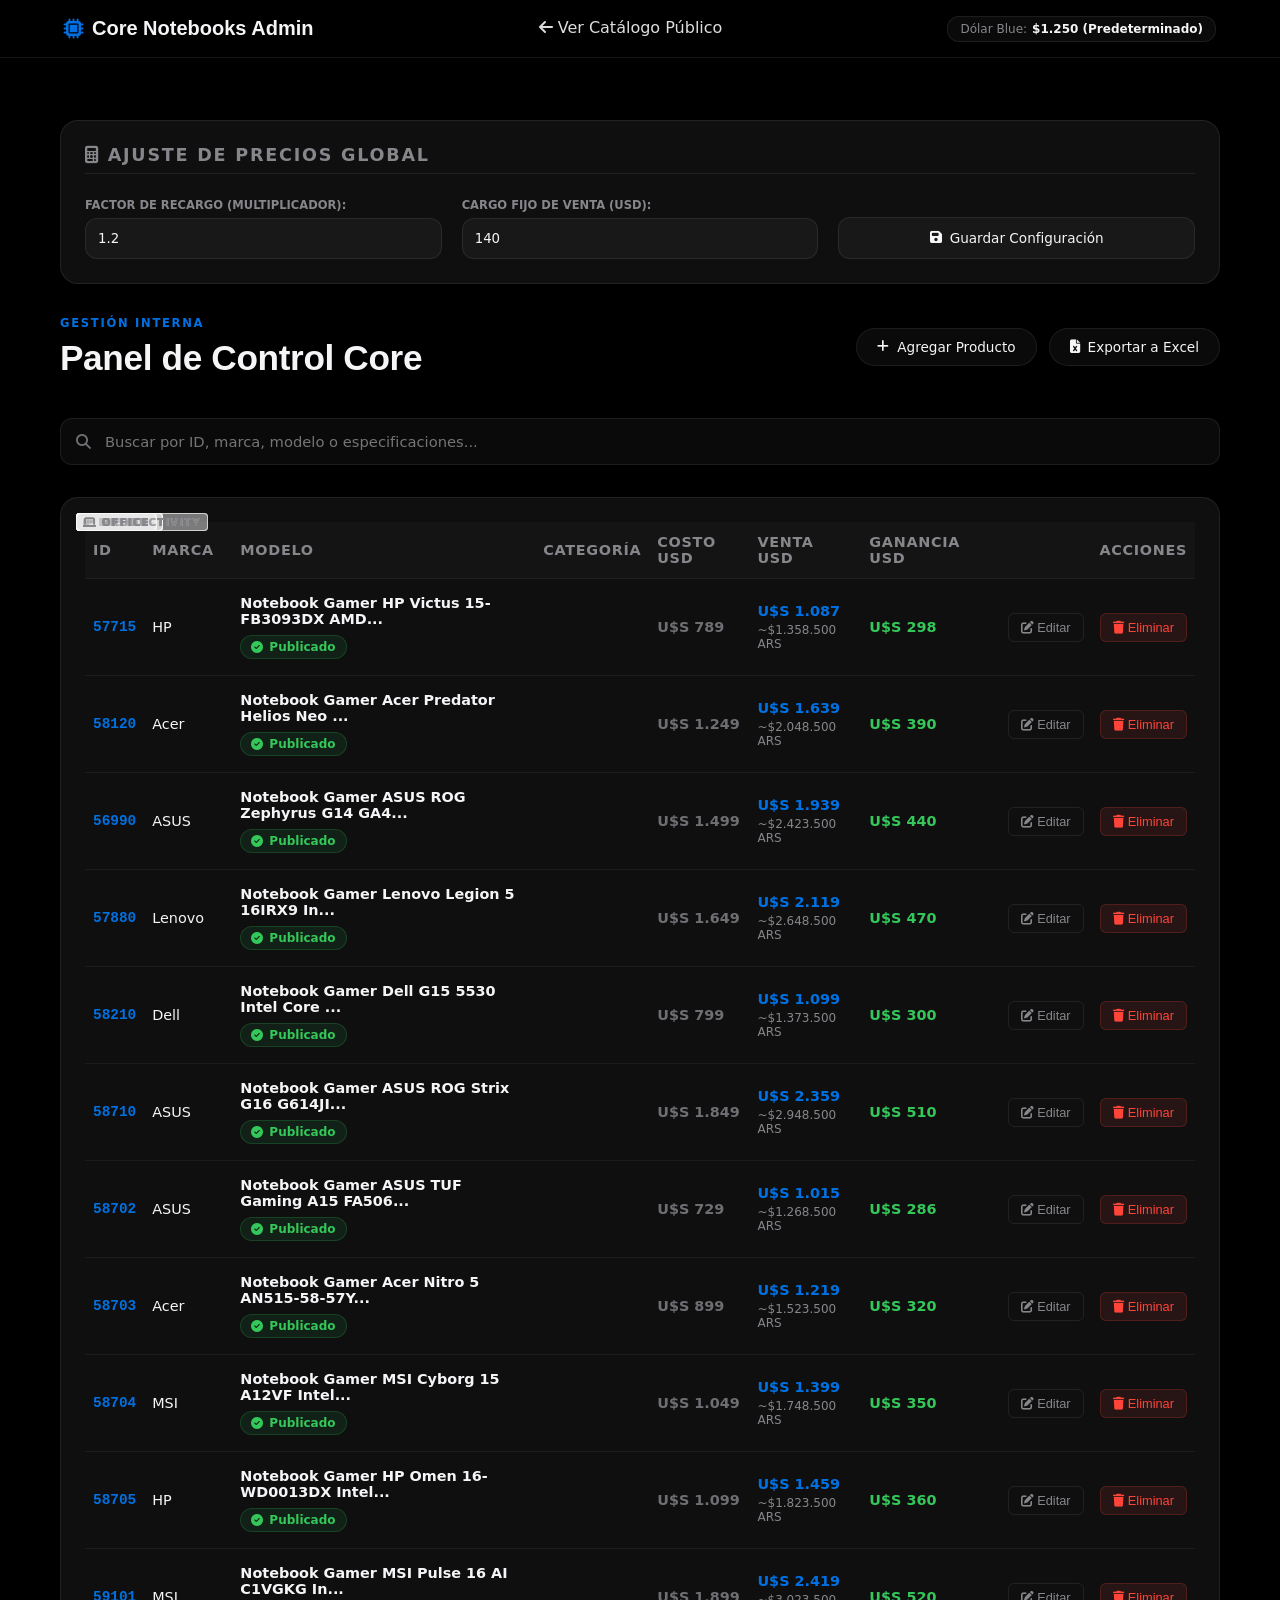
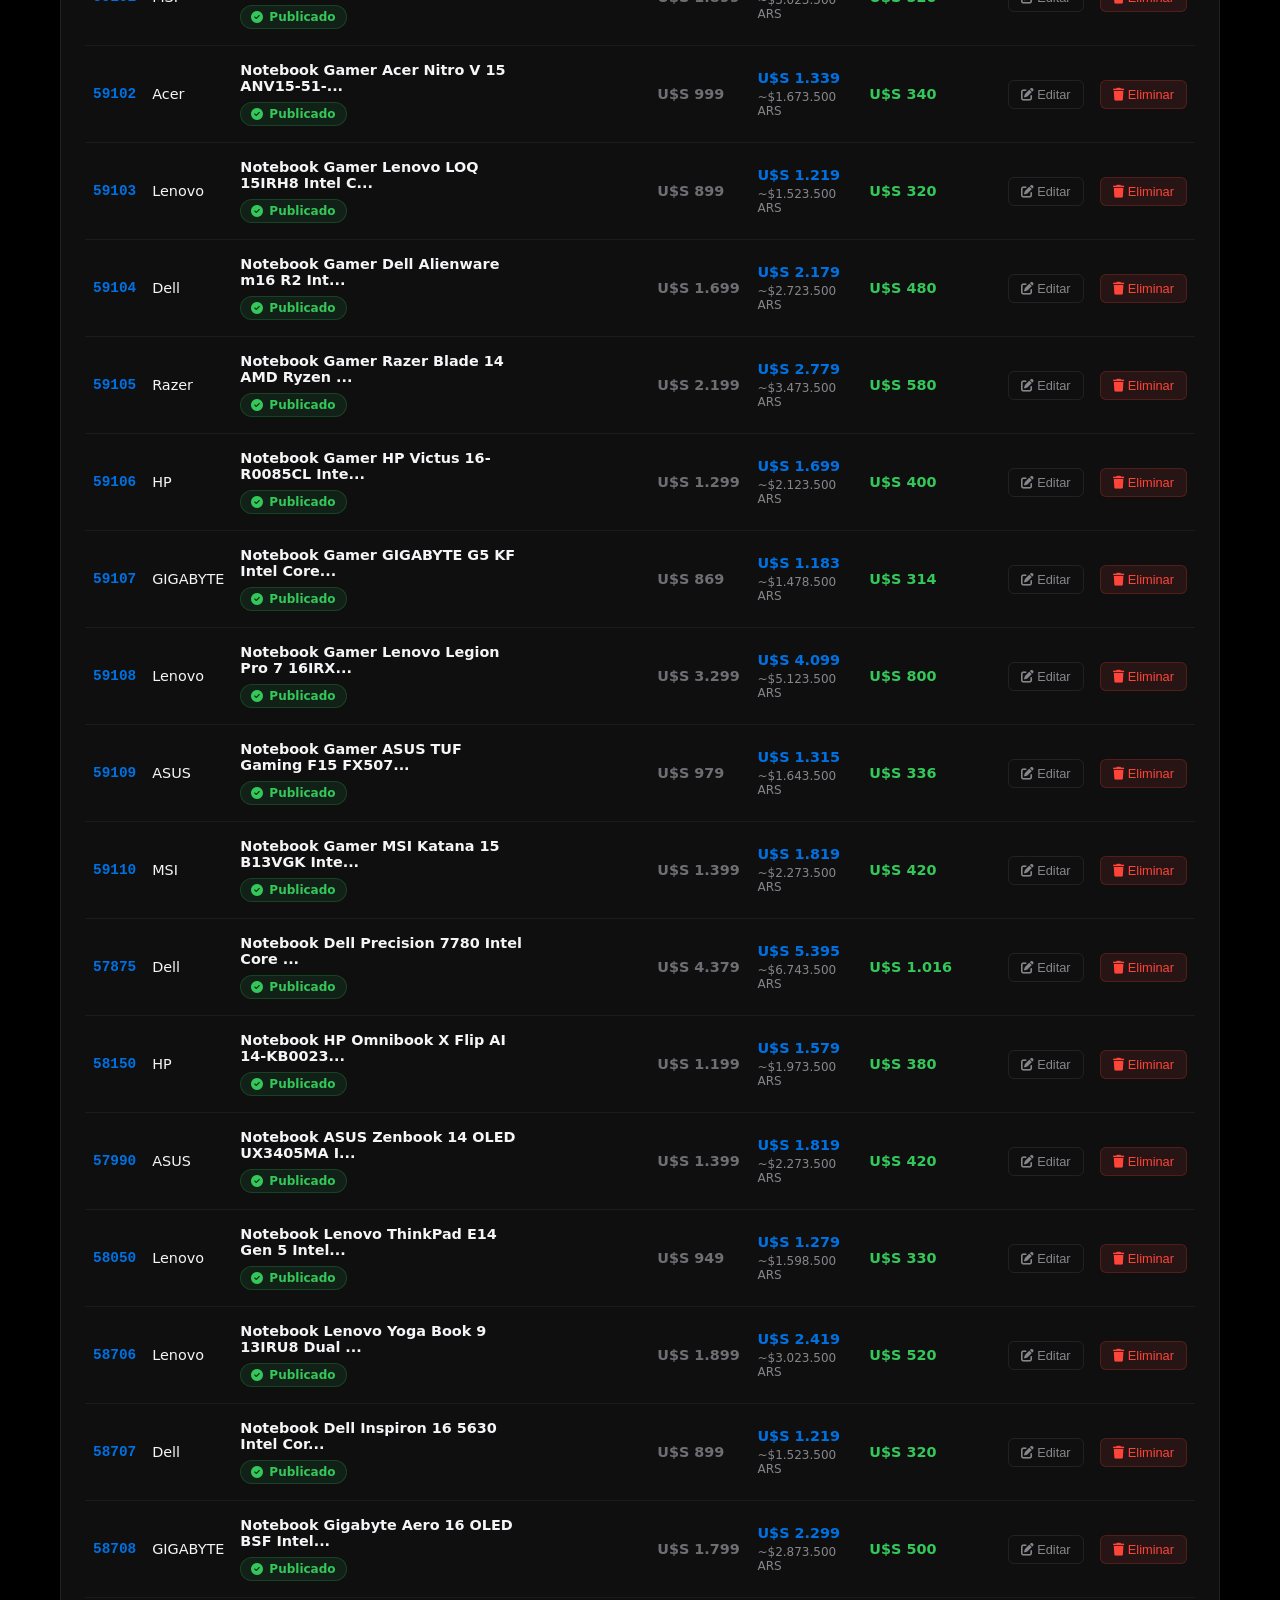
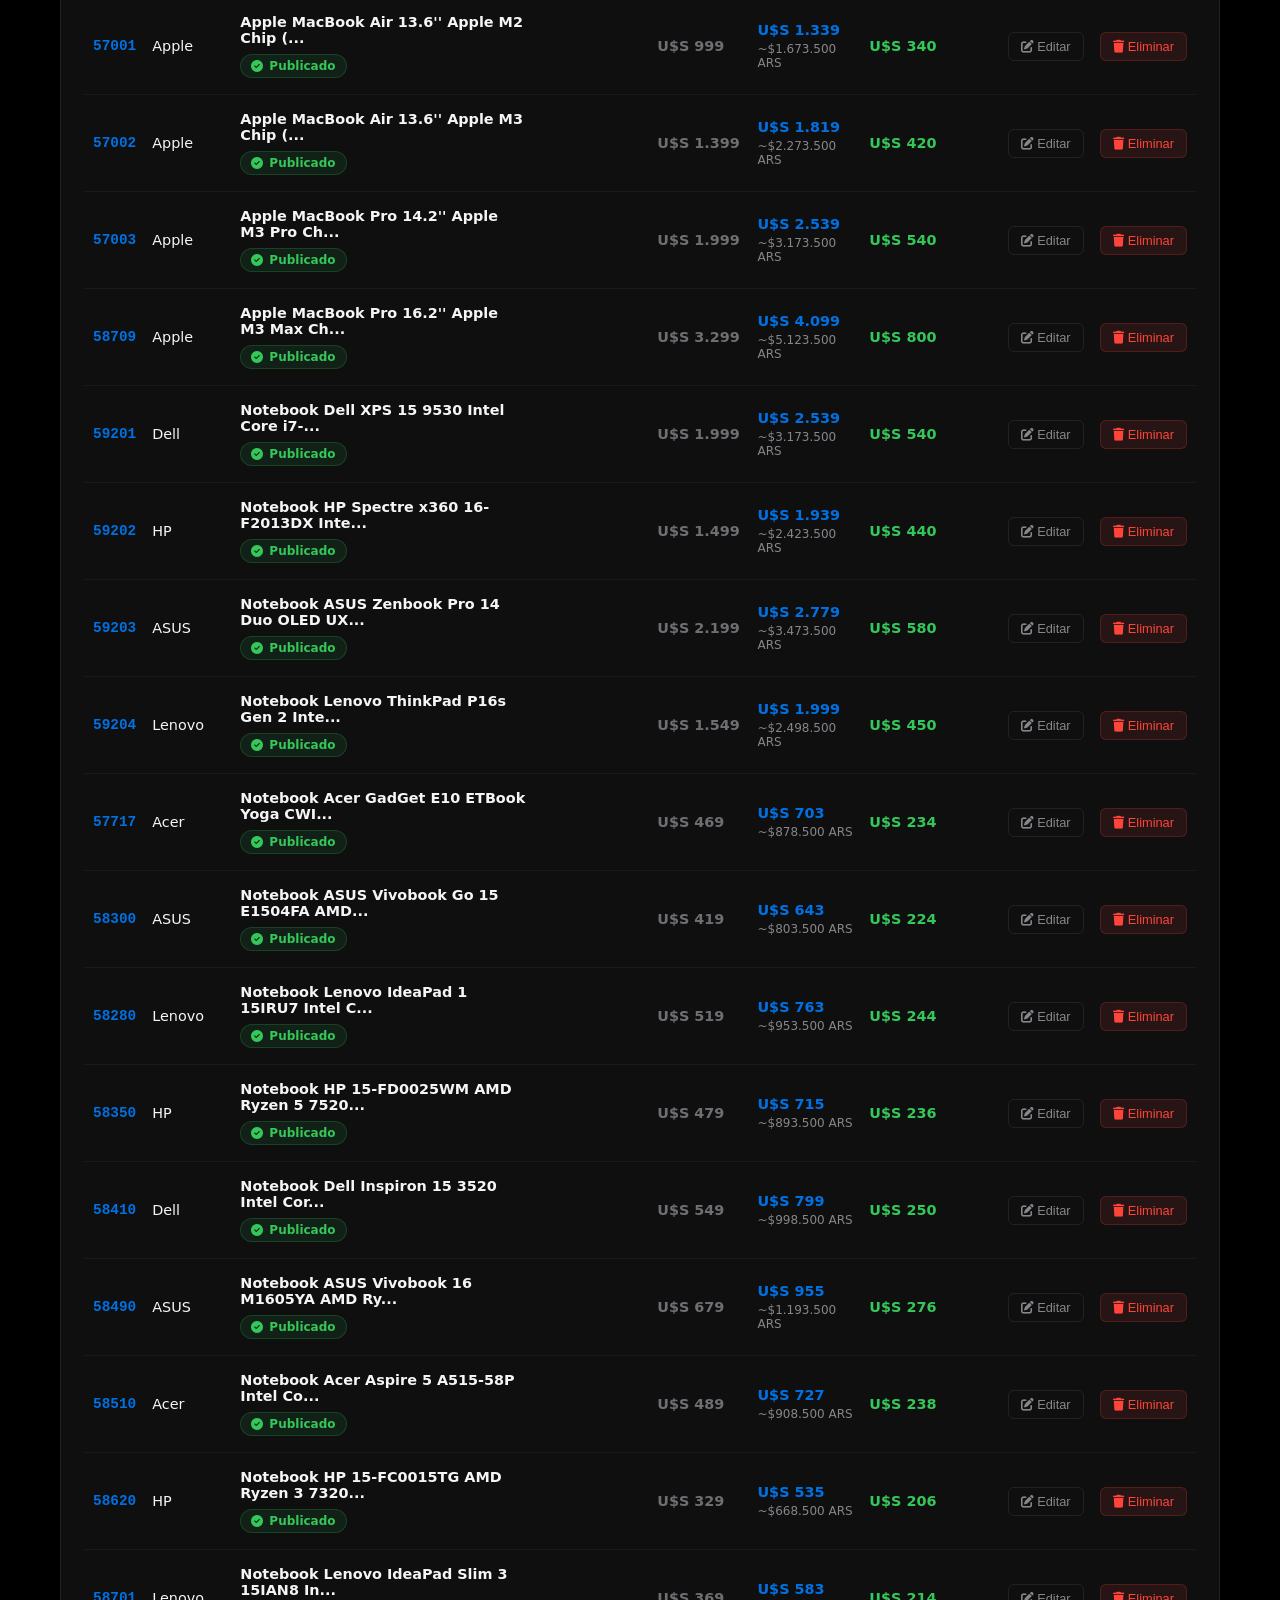
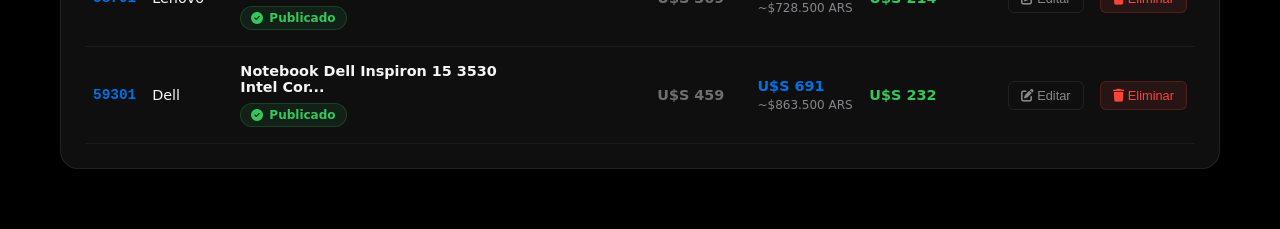
==== commit 6d318714: "feat: Add global pricing adjustment configs, individual custom overrides, manual visibility toggle, " ====
--- a/admin.html
+++ b/admin.html
@@ -41,6 +41,26 @@
 
         <!-- DASHBOARD CONTAINER -->
         <main class="view-section" style="padding-top: 120px; padding-bottom: 60px;">
+            <!-- Global Config Section -->
+            <section id="global-pricing-config" class="catalog-section" style="max-width: 1200px; margin: 0 auto 2rem auto; padding: 0 20px;">
+                <div class="config-section-card">
+                    <h3 class="filter-label" style="margin-top: 0; margin-bottom: 1.5rem; font-size: 1.1rem; border-bottom: 1px solid var(--border-color); padding-bottom: 8px;"><i class="fa-solid fa-calculator"></i> Ajuste de Precios Global</h3>
+                    <form id="global-pricing-form" class="config-form-grid">
+                        <div class="input-group" style="margin-bottom: 0;">
+                            <label for="global-markup-factor" style="margin-bottom: 6px;">Factor de Recargo (Multiplicador):</label>
+                            <input type="number" id="global-markup-factor" step="0.01" min="1.00" max="3.00" required style="width: 100%; background: rgba(255,255,255,0.04); border: 1px solid var(--border-color); color: var(--text-primary); padding: 12px; border-radius: 12px; font-family: var(--font-body); outline: none;">
+                        </div>
+                        <div class="input-group" style="margin-bottom: 0;">
+                            <label for="global-fixed-fee" style="margin-bottom: 6px;">Cargo Fijo de Venta (USD):</label>
+                            <input type="number" id="global-fixed-fee" step="1" min="0" required style="width: 100%; background: rgba(255,255,255,0.04); border: 1px solid var(--border-color); color: var(--text-primary); padding: 12px; border-radius: 12px; font-family: var(--font-body); outline: none;">
+                        </div>
+                        <button type="submit" class="btn-admin" style="padding: 12px 24px; border-radius: 12px; height: max-content; width: 100%; justify-content: center;">
+                            <i class="fa-solid fa-save"></i> Guardar Configuración
+                        </button>
+                    </form>
+                </div>
+            </section>
+
             <section id="dashboard" class="catalog-section" style="max-width: 1200px; margin: 0 auto; padding: 0 20px;">
                 <div class="dashboard-header-row" style="display: flex; justify-content: space-between; align-items: center; margin-bottom: 2.5rem;">
                     <div>
@@ -126,12 +146,14 @@
                                 </select>
                             </div>
                             <div class="input-group">
-                                <label for="edit-product-type">Tipo de Equipo:</label>
-                                <select id="edit-product-type" required style="width: 100%; background: rgba(255,255,255,0.04); border: 1px solid var(--border-color); color: var(--text-primary); padding: 12px; border-radius: 12px; font-family: var(--font-body); outline: none;">
-                                    <option value="notebook" style="background:#0b0b0c;">Notebook</option>
-                                    <option value="desktop" style="background:#0b0b0c;">PC Escritorio</option>
-                                </select>
-                            </div>
+                                <label for="edit-product-custom-price">Precio Venta Personalizado (USD):</label>
+                                <input type="number" id="edit-product-custom-price" step="1" placeholder="Ej. 1200 (En blanco para auto-calcular)" style="width: 100%; background: rgba(255,255,255,0.04); border: 1px solid var(--border-color); color: var(--text-primary); padding: 12px; border-radius: 12px; font-family: var(--font-body); outline: none;">
+                            </div>
+                        </div>
+
+                        <div class="input-group checkbox-group">
+                            <input type="checkbox" id="edit-product-published" checked>
+                            <label for="edit-product-published">Publicar en la web (Mostrar en catálogo público)</label>
                         </div>
 
                         <h3 class="filter-label" style="margin-top: 1.5rem; margin-bottom: 0.5rem; border-bottom: 1px solid var(--border-color); padding-bottom: 4px;">Especificaciones Técnicas</h3>
--- a/style.css
+++ b/style.css
@@ -1497,15 +1497,24 @@
 }
 
 .btn-wsp {
-    background-color: var(--accent-green);
+    background: linear-gradient(135deg, #25D366 0%, #128C7E 100%);
     color: white;
     font-weight: 600;
+    border-radius: 30px;
+    padding: 12px 28px;
+    border: none;
+    box-shadow: 0 4px 15px rgba(37, 211, 102, 0.2);
+    display: inline-flex;
+    align-items: center;
+    justify-content: center;
+    transition: all 0.3s cubic-bezier(0.4, 0, 0.2, 1);
 }
 
 .btn-wsp:hover {
-    background-color: var(--accent-green-hover);
-    box-shadow: 0 0 20px rgba(37, 211, 102, 0.3);
-    transform: translateY(-2px);
+    background: linear-gradient(135deg, #2ae06f 0%, #149c8c 100%);
+    box-shadow: 0 8px 24px rgba(37, 211, 102, 0.4);
+    transform: translateY(-3px) scale(1.02);
+    color: white;
 }
 
 .btn-wsp i {
@@ -2217,3 +2226,59 @@
     background: var(--text-primary);
     color: var(--bg-black);
 }
+
+/* Internal Pricing Config and Visibility Styles */
+.config-section-card {
+    background: var(--bg-card);
+    border: 1px solid var(--border-color);
+    border-radius: 18px;
+    padding: 24px;
+    margin-bottom: 2rem;
+    backdrop-filter: blur(20px);
+}
+
+.config-form-grid {
+    display: grid;
+    grid-template-columns: repeat(auto-fit, minmax(200px, 1fr));
+    gap: 20px;
+    align-items: flex-end;
+}
+
+.status-badge {
+    display: inline-flex;
+    align-items: center;
+    gap: 6px;
+    font-size: 0.75rem;
+    font-weight: 600;
+    padding: 4px 10px;
+    border-radius: 12px;
+    width: fit-content;
+}
+
+.status-published {
+    background: rgba(52, 199, 89, 0.1);
+    color: #34c759;
+    border: 1px solid rgba(52, 199, 89, 0.2);
+}
+
+.status-hidden {
+    background: rgba(255, 59, 48, 0.1);
+    color: #ff3b30;
+    border: 1px solid rgba(255, 59, 48, 0.2);
+}
+
+.checkbox-group {
+    display: flex;
+    align-items: center;
+    gap: 10px;
+    cursor: pointer;
+    user-select: none;
+    margin-top: 10px;
+}
+
+.checkbox-group input[type="checkbox"] {
+    width: 20px;
+    height: 20px;
+    accent-color: var(--accent-blue);
+    cursor: pointer;
+}
